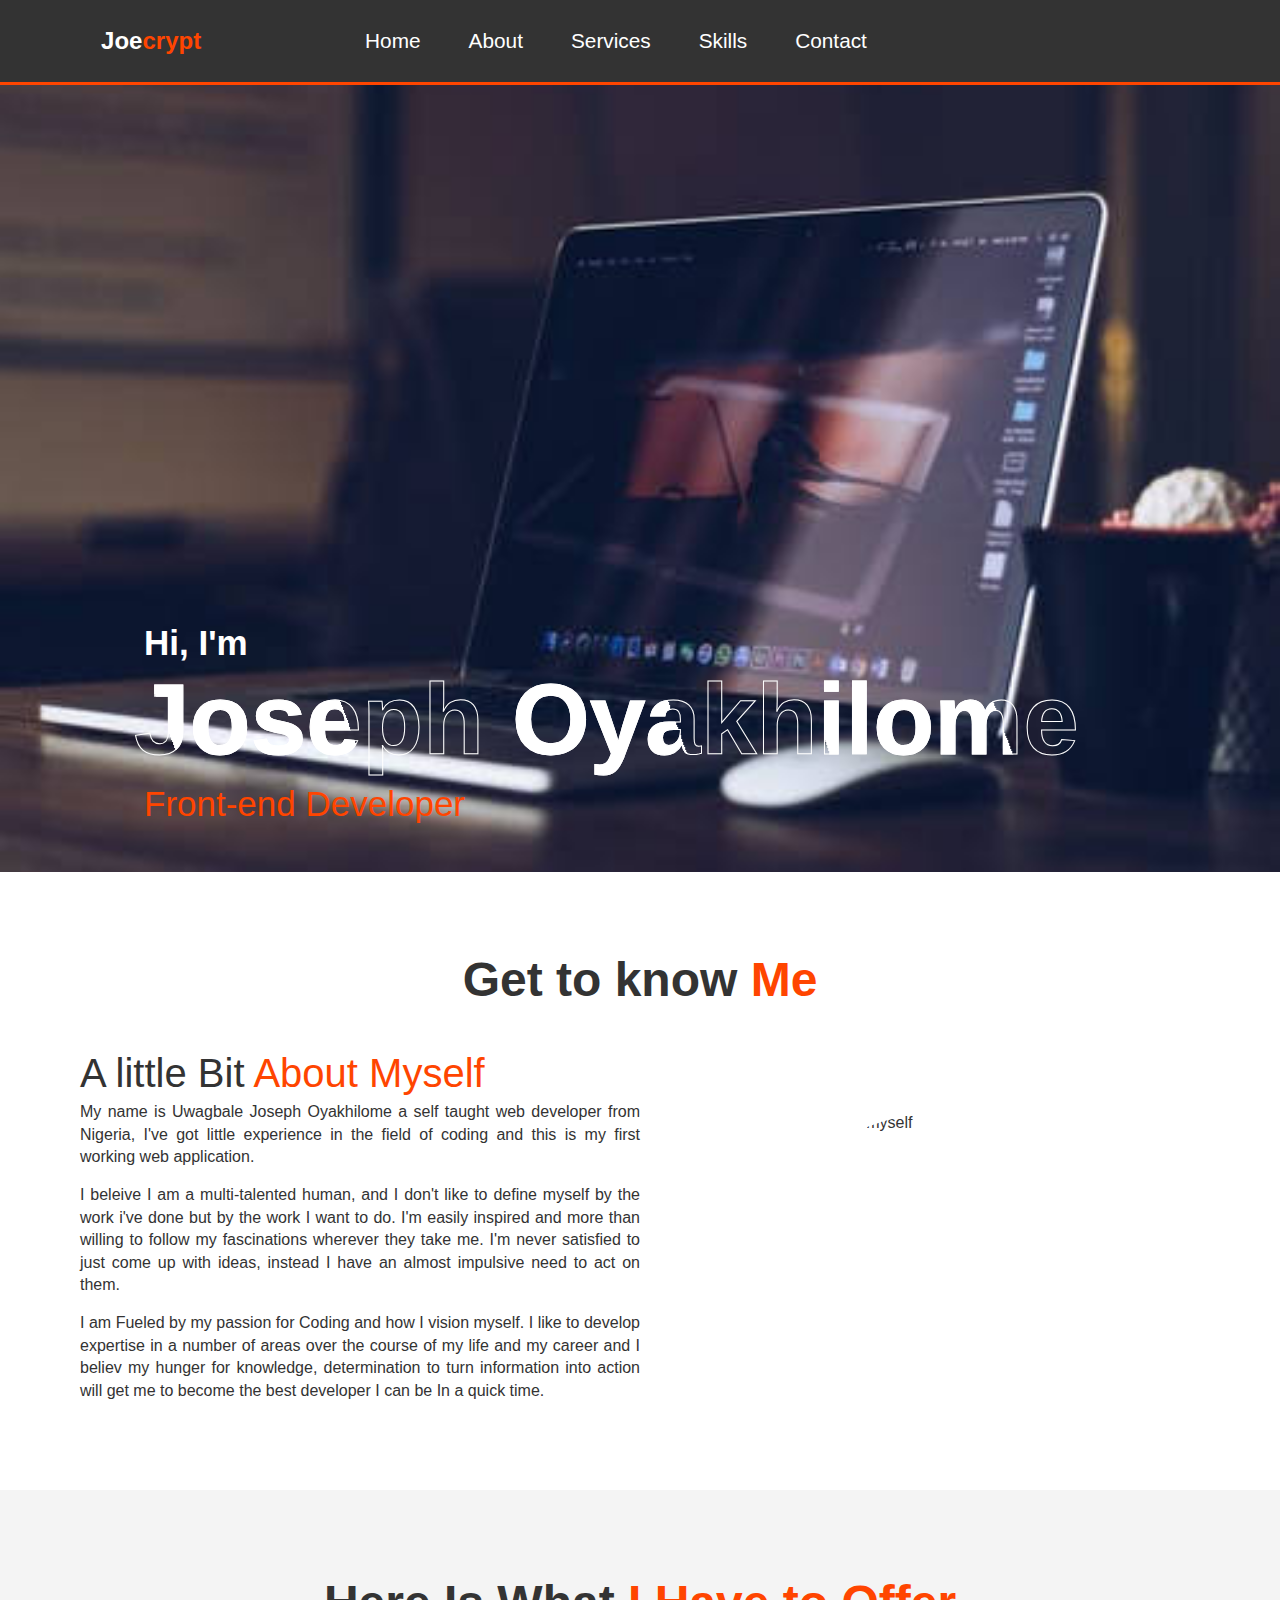
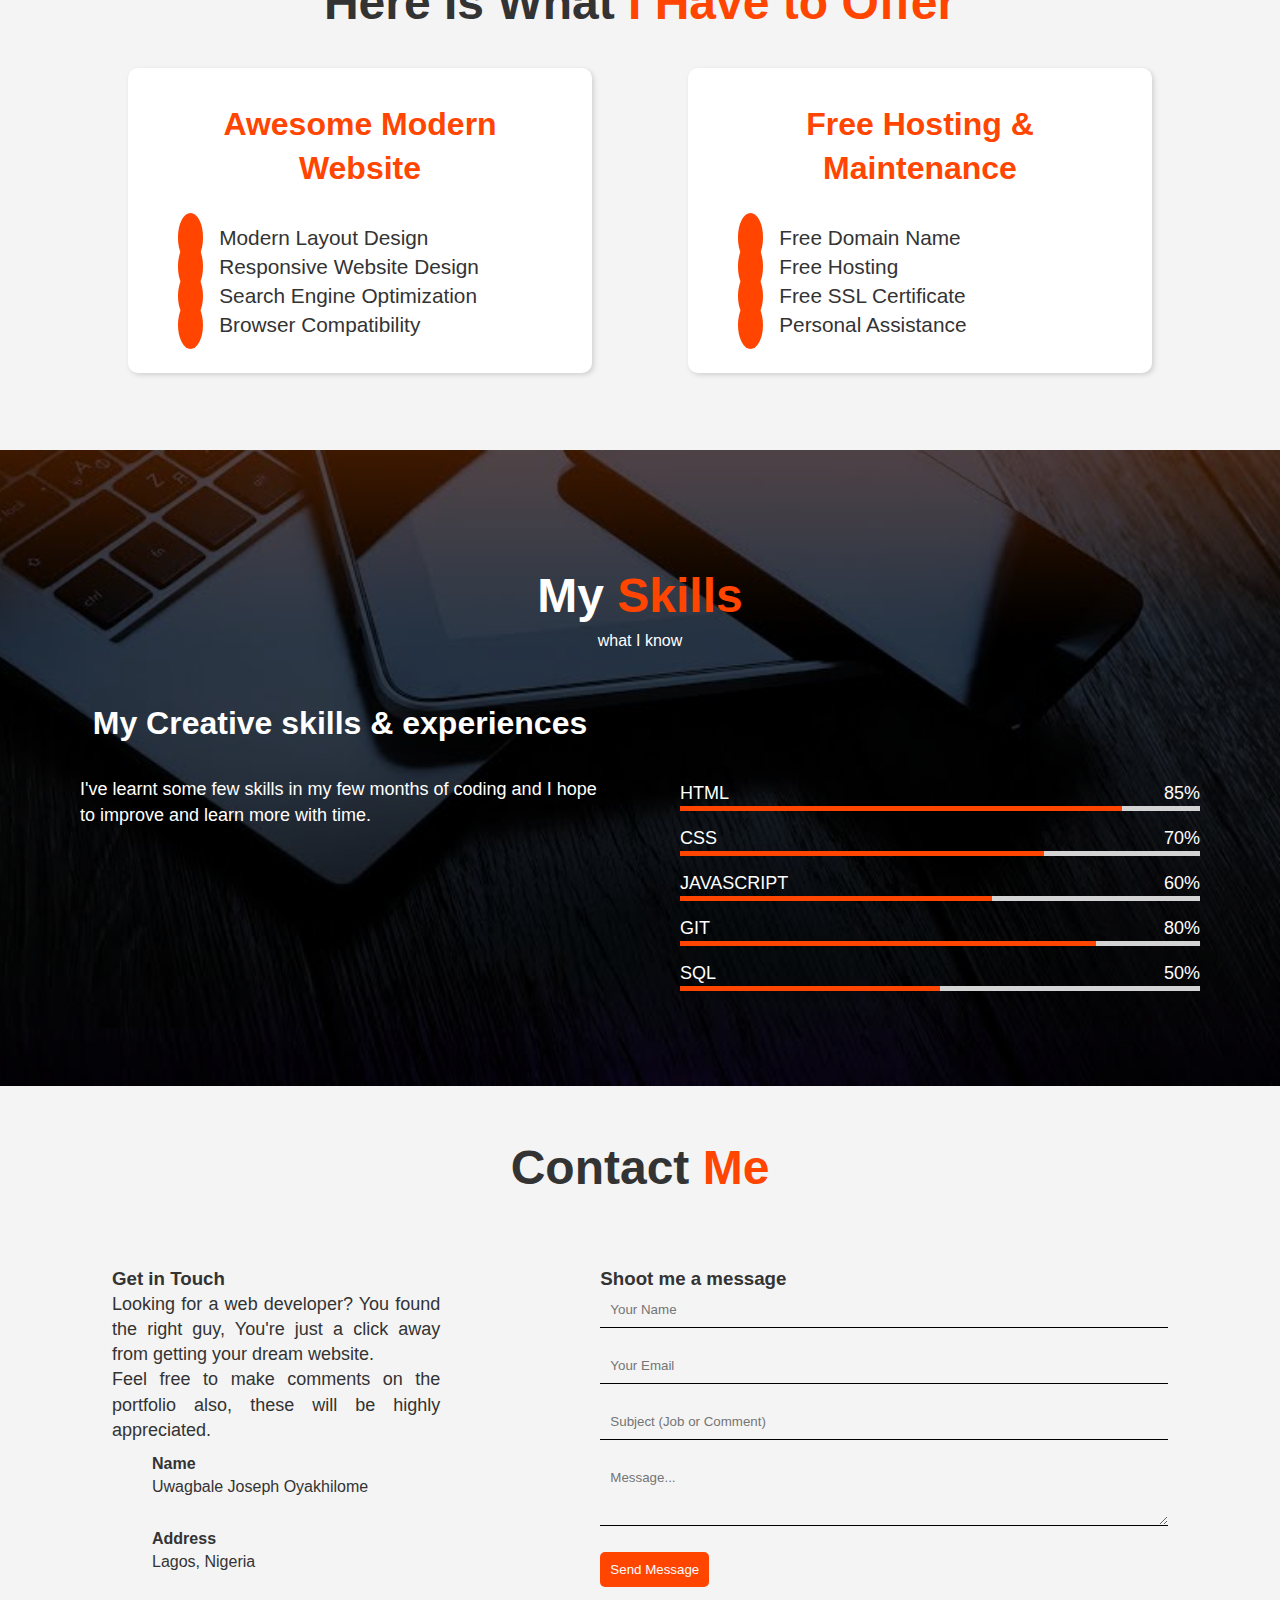
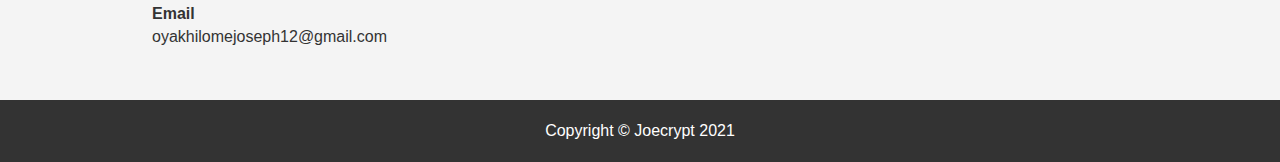
==== index.html @ ffc2abf0 "changed about and updated responsiveness" ====
<!DOCTYPE html>
<html>
<head>
	<meta charset="utf-8">
	<meta name="viewport" content="device-width, initial-scale=1.0">
	<title>Joecrypt</title>
	<link rel="stylesheet" type="text/css" href="style.css">
    <script src="https://kit.fontawesome.com/e55806560e.js" crossorigin="anonymous"></script>
</head>
<body id="home">

	<!-- Navbar -->

	<nav id="navbar" class="navbar">
        <div class="container">
    		<h2>
    			<a href="#home"> Joe<span class="text-primary">crypt</span></a>
    		</h2>
            <div class="menu">
        		<ul>
        			<li><a href="#home">Home</a></li>
        			<li><a href="#about">About</a></li>
        			<li><a href="#services">Services</a></li>
        			<li><a href="#skills">Skills</a></li>
        			<li><a href="#contact">Contact</a></li>
                    <li> <a href="https://www.linkedin.com/in/joecrypt"><i class="fab fa-linkedin"></i></a></li>
        		</ul>
            </div>
            <div class="bars-btn">
                <i class="fas fa-bars"></i>
            </div>
        </div>
	</nav>

	<!-- Showcase Area -->
	<header id="showcase">
		<div class="showcase-content">
			<div class="container">
				<p>Hi, I'm </p><br> <h1 class="joe">Joseph Oyakhilome</h1>
				<h3> Front-end Developer </h3>
			</div>
		</div>
	</header>
    
    <!-- Section: about -->
    
    <section id="about">
        <div class="container">
        	<h2 class="about-heading">Get to know <span class="text-primary">Me</span></h2>
        	<div class="about-content">
        		<div class="about-text all">
	        		<span class="text-head"> A little Bit <span class="text-primary">About Myself</span></spa>
	        		<p class="lead">
	        		My name is Uwagbale Joseph Oyakhilome a self taught web developer from Nigeria, I've got little experience in the field of coding and this is my first working web application.
	        		</p>
	        		<p class="lead"> I beleive I am a multi-talented human, and I don't like to define myself by the work i've done but by the work I want to do. I'm easily inspired and more than willing to follow my fascinations wherever they take me. I'm never satisfied to just come up with ideas, instead I have an almost impulsive need to act on them.
	        		</p>
	        		<p class="lead"> I am Fueled by my passion for Coding and how I vision myself. I like to develop expertise in a number of areas over the course of my life and my career and I believ my hunger for knowledge, determination to turn information into action will get me to become the best developer I can be In a quick time. 
	        		</p>
        		</div>
	        	<div class="about-image all">
	        		<img src="img/joe3.JPG" alt="picture of myself">
	        	</div>
        	</div>
        </div>
    </section>

    <!-- Section: Services -->

    <section id="services" class="bg-light">
    	<div class="container">
    		<h2>Here Is What <span class="text-primary">I Have to Offer</span></h2>
    		<div class="boxes">
    			<div class="box">
                    <h3><span class="text-primary">Awesome Modern Website</span></h3>
                    <div class="feature">
                        <i class="fas fa-check"></i>Modern Layout Design
                    </div>
                    <div class="feature">
                        <i class="fas fa-check"></i> Responsive Website Design
                    </div>
                    <div class="feature">
                        <i class="fas fa-check"></i> Search Engine Optimization
                    </div>
                    <div class="feature">
                        <i class="fas fa-check"></i> Browser Compatibility
                    </div>
                </div>
    			<div class="box">
    				<h3><span class="text-primary">Free Hosting &amp; Maintenance</span></h3>
    				<div class="feature">
    				    <i class="fas fa-check"></i>Free Domain Name
    				</div>
    				<div class="feature">
    					<i class="fas fa-check"></i> Free Hosting
    				</div>
    				<div class="feature">
    					<i class="fas fa-check"></i> Free SSL Certificate
    				</div>
    				<div class="feature">
    					<i class="fas fa-check"></i> Personal Assistance
    				</div>
    			</div>
    		</div>
    	</div>
    </section>

    <!-- Section: Skills -->

    <section id="skills">
    	<div class="skills-bg">
    		<div class="container">
                <div class="title">
    			     <h2>My <span class="text-primary">Skills</span></h2>
                    <p class="subheading">what I know</p>
                </div>
                <div class="content">
                    <div class="column-left all">
                        <h3>My Creative skills &amp; experiences</h3>
                        <p>I've learnt some few skills in my few months of coding and I hope to improve and learn more with time.
                        </p>
                    </div>
                    <div class="column-right all">
                        <div class="bars">
                            <div class="info">
                                <span>HTML</span>
                                <span>85%</span>
                            </div>
                            <div class="line html"></div>
                        </div>
                        <div class="bars">
                            <div class="info">
                                <span>CSS</span>
                                <span>70%</span>
                            </div>
                            <div class="line css"></div>
                        </div>
                        <div class="bars">
                            <div class="info">
                                <span>JAVASCRIPT</span>
                                <span>60%</span>
                            </div>
                            <div class="line java"></div>
                        </div>
                        <div class="bars">
                            <div class="info">
                                <span>GIT</span>
                                <span>80%</span>
                            </div>
                            <div class="line git"></div>
                        </div>
                        <div class="bars">
                            <div class="info">
                                <span>SQL</span>
                                <span>50%</span>
                            </div>
                            <div class="line sql"></div>
                        </div>
                    </div>
                </div>
    		</div>
    	</div>
    </section>

    <!-- Section: Contact -->
    <section id="contact" class="bg-light">
        <div class="contact-bg">
            <div class="container">
                <div class="title">
                    <h2>Contact <span class="text-primary">Me</span></h2>
                </div>
                <div class="content">
                    <div class="column-left all">
                        <h3>Get in Touch</h3>
                        <p>Looking for a web developer? You found the right guy, You're just a click away from getting your dream website.<br>
                        Feel free to make comments on the portfolio also, these will be highly appreciated. </p>
                        <div class="icons">
                            <div class="row">
                                <i class="fas fa-user"></i>
                                <div class="info">
                                    <div class="head">Name</div>
                                    <div class="sub-title">Uwagbale Joseph Oyakhilome</div>
                                </div>
                            </div>
                            <div class="row">
                                <i class="fas fa-map-marker-alt"></i>
                                <div class="info">
                                    <div class="head">Address</div>
                                    <div class="sub-title">Lagos, Nigeria</div>
                                </div>
                            </div>
                            <div class="row">
                                <i class="fas fa-envelope"></i>
                                <div class="info">
                                    <div class="head">Email</div>
                                    <div class="sub-title">oyakhilomejoseph12@gmail.com</div>
                                </div>
                            </div>
                        </div>
                    </div>
                    <div class="column-right all">
                        <h3>Shoot me a message</h3>
                        <div class="form-box">
                            <form action="oyakhilomejoseph12@gmail.com" method="post">
                                <input type="text" name="name" placeholder="Your Name" required="required">
                                <input type="email" name="email" placeholder="Your Email" required="required">
                                <input type="text" name="subject" placeholder="Subject (Job or Comment)">
                                <textarea placeholder="Message..." rows="3"></textarea>
                                <button>Send Message</button>
                            </form>
                        </div>
                    </div>
                </div>
            </div>
        </div>
    </section>

    <!-- Footer -->

    <footer class="bg-dark">
        <p>Copyright &copy; Joecrypt 2021</p>
    </footer>

    <!-- jQuery CDN -->

    <script src="https://code.jquery.com/jquery-3.6.0.min.js" integrity="sha256-/xUj+3OJU5yExlq6GSYGSHk7tPXikynS7ogEvDej/m4=" crossorigin="anonymous"></script>

	<script type="text/javascript" src="main.js"></script>

</body>
</html>
---- style.css ----
*{
	margin: 0;
	padding: 0;
	box-sizing: border-box;
}

body{
	font-family: Arial, sans-serif;
	line-height: 1.4;
	color: #333;
	overflow-x: hidden;
}

/* Utility Classes */

.container{
	max-width: 1300px;
	margin: auto;
    padding: 0 80px;
}

.text-primary{
	color: orangered;
}

.bg-light{
    background: #f4f4f4;
    color: #333;
}

.bg-dark{
    background: #333;
    color: #fff;
}

/* Navbar */

.navbar{
	display: flex;
	justify-content: space-between;
	background: #333;
	color: #fff;
	padding: 1.5rem 8rem;
	position: sticky;
	top: 0;
	z-index: 1;
	border-bottom: 3px solid orangered;
}

.navbar .container{
    padding: 0 80px;
    display: flex;
    align-items: center;
    justify-content: space-between;
}

.navbar .menu ul{
	display: flex;
	align-items: center;
	list-style: none;
}

.navbar h2 a{
    margin-left: -15rem;
	color: #fff;
	text-decoration: none;
}

.navbar .menu li a{
	text-decoration: none;
	color: #fff;
	padding: 1rem;
	font-size: 1.3rem;
	margin: 0 0.5rem;
	border-radius: 5px;
	transition: background-color 0.5s;
}

.navbar .menu li a:hover{
	background-color: orangered;

}

.navbar .bars-btn{
    font-size: 25px;
    float: right;
    line-height: 50px;
    cursor: pointer;
    display: none;
}

/* Showcase Area */

#showcase {
	background: url(img/back5.jpeg) no-repeat center center/cover;
    height: 87.5vh;
}

#showcase .container{
    position: absolute;
    bottom: 8%;
    margin-left: 4rem;
}

#showcase .container p{
    font-size: 35px;
    font-weight: 600;
    margin-bottom: -50px;
    color: white;
}

#showcase .container h1{
    font-size: 100px;
    line-height: 160px;
    margin-left: -10px;
    color: transparent;
    -webkit-text-stroke: 1px #fff;
    background: url(img/back.png);
    -webkit-background-clip: text;
    background-position: 0 0;
    animation: back 20s linear infinite;
}

@keyframes back{
    100%{
        background-position: 2000px 0;
    }
}

#showcase .container h3{
    font-size: 35px;
    font-weight: 500;
    color: orangered;
    margin-top: -20px;
}

.showcase-content{
    display: flex;
    flex-direction: column;
    align-content: center;
    justify-content: center;
    background: rgba(0,0,0,0.6);
    color: #fff;
    
}

/* Section: About */

#about{
    padding: 4.5rem 0;
}

#about h2, #services h2{
    text-align: center;
    font-size: 3rem;
    margin-top: 2px;
    margin-bottom: 2rem;
}

#about span.text-head{
    font-size: 40px;
    margin-bottom: 5px;
}

#about p.lead{
    margin-bottom: 1rem;
    font-size: 16px;
}

#about .about-content{
    display: flex;
    flex-wrap: wrap;
    justify-content: space-between;
    align-items: center;
}

#about .about-text,
#about .about-image{
    flex: 1;
}

#about .about-text{
    text-align: justify;
    width: 55%;
}

#about .about-image{
    width: 45%;
}

#about .about-image img{
    display: block;
    margin-left: auto;
    height: 300px;
    width: 75%;
    border-radius: 40%;
    margin-top: 60px;
}

/* Section: Services */

#services{
    padding: 4.8rem 0;
    height: ;
}

/* services h2 same as about h2 */
#services h3{
    text-align: center;
    margin-bottom: 2rem;
    font-size: 2rem;
}

#services .boxes{
    display: flex;
}

#services .box{
    background: #fff;
    flex: 1;
    padding: 2.1rem;
    margin: 0 3rem;
    border-radius: 10px;
    box-shadow: 2px 2px 5px #d1d1d1;
    font-size: 1.3rem;
    width: 50%;
}

#services .box i{
    padding: 0.8rem;
    margin: 0 1rem;
    color: white;
    background: orangered;
    border-radius: 50%;
    margin-bottom: 1rem;
}

/* Section: Skills */

#skills {
    background: url(img/images10.jpeg) no-repeat center center/cover;
    height: ;
}

.skills-bg{
	position: absolte;
	height: 100%;
    width: 100%;
    background: rgba(0,0,0,0.6);
    padding: 5rem 0;
}

#skills .title{
    padding: 2rem;
    margin-bottom: 1rem;
}

#skills h2{
    text-align: center;
    font-size: 3rem;
    margin-bottom: 1px;
    color: white;
}

#skills .subheading{
    color: white;
    text-align: center;
}

#skills .content{
    color: white;
    display: flex;
}

#skills .content .all{
    width: 50%;
}

#skills .content .column-left h3{
    font-size: 2rem;
    text-align: center;
    margin-bottom: 2rem;
}

#skills .content .column-left p{
    font-size: 18px;
}

#skills .content .column-left{
    widh: calc(50% - 30px);
    margin-right: 5rem;
}

#skills .content .column-right{
    margin-top: 5rem;
    wdth: 50%;
}

#skills .content .column-right .bars{
    margin-bottom: 15px;
}

#skills .content .column-right .info{
    display: flex;
    align-items: center;
    justify-content: space-between;
}

#skills .content .column-right span{
    font-weight: 500;
    font-size: 18px;
}

#skills .content .column-right .line{
    height: 5px;
    width: 100%;
    background: lightgrey;
    position: relative;
}

#skills .content .column-right .line::before{
    content: "";
    position: absolute;
    height: 100%;
    left: 0;
    top: 0;
    background: orangered;
}

#skills .content .column-right .html::before{
    width: 85%;
}

#skills .content .column-right .css::before{
    width: 70%;
}

#skills .content .column-right .java::before{
    width: 60%;
}

#skills .content .column-right .git::before{
    width: 80%;
}

#skills .content .column-right .sql::before{
    width: 50%;
}


/* Section: Contact */

#contact{
    height: ;
    padding: 2rem;
}

.contactbg{
    position: absolute;
    height: 100%;
    width: 100%;
    background: rgba(0,0,0,0.6);
    padding: 5rem 0;
}

#contact .title{
    margin-bottom: 4rem;
}

#contact h2 {
    text-align: center;
    font-size: 3rem;
    margin-bottom: 0;
    margin-top: 1rem;
}

#contact .coloumn-left h3{
    font-size: 2rem;
    text-align: center;
    margin-bottom: 3rem;
}

#contact .column-left p{
    font-size: 18px;
}

#contact .content{
    display: flex;
}

#contact .content .column-left{
    width: 50%;
    margin-right: 5rem;
    text-align: justify;
}

#contact .content .column-right{
    margin-bottom: 5rem;
    margin-left: 5rem;
}

#contact .content .row{
    margin-bottom: 10px;
    display: flex;
    align-items: center;
    height: 65px;
}

#contact .content .info{
    margin-left: 40px;
}

#contact .content .row i{
    font-size: 25px;
    color: orangered;
}

#contact .content .info .head{
    font-weight: 700;
}

#contact .content .formbox{
    
}

#contact .content .form-box input,
#contact .content .form-box textarea{
    width: 100%;
    border: none;
    border-bottom: 1px solid black;
    padding: 10px;
    margin-bottom: 20px;
    background: transparent;
    outline: none;
}

#contact .content .column-right textarea{
    font-family: arial, sans-serif;
}

#contact .content .column-right button{
    padding: 10px;
    background: orangered;
    color: white;
    border: none;
    cursor: pointer;
    transition: background 0.3s;
    border-radius: 5px;
}

#contact .content .column-right button:hover{
    background: orange;
}

/* footer */

footer{
    padding: 20px 23px;
    position: relative;
    bottom: 0;
}

footer p{
    text-align: center;
}



/* Media query */


@media (max-width: 1104px) {
    #about .about-content .about-image img{
        height: 350px;
        width: 350px;
    }
}

@media (max-width: 991px) {
    .container{
        padding: 0 50px;
    }
}

@media (max-width: 947px) {
    .navbar .bars-btn{
        display: block;
        z-index: 999; 
    } 
    .navbar .bars-btn i.active:before{
        content: "\f00d";
    }
    .navbar .menu{
        position: fixed;
        height: 100vh;
        width: 100%;
        left: -150%;
        top: 0;
        background: #111;
        text-align: center;
        padding-top: 80px;
        transition: all 0.3s ease;
    }
    .navbar .menu.active{
        left: 0;
    }
    .navbar .menu ul{
        display: block;
    }
    .navbar .menu li{
        display: block;
    }
    .navbar .menu li a{
        display: inline-block;
        margin: 20px 0;
        font-size: 25px;
    }
     #showcase .showcase-content{
        margin-left: -45px;
    } 

    #showcase .showcase-content .joe{
        font-size: 70px;
        line-height: 100px;
        margin-top: 1rem;
        margin-bottom: 1rem;
    }

    .container{
        max-width: 930px;
    }

    #about .about-content .all{
        width: 100%;
    }
    #about .about-content .about-text{
        display: flex;
        justify-content: center;
        margin: 0 auto 60px;
    }
    #about .about-content .about-image{
        flex: 100%;
    }
}

@media (max-width: 690px) {
    .container{
        padding: 0 23px;
    }
    #showcase .showcase-content .joe{
        font-size: 60px;
    }
    #services .boxes .box{
        width: 100%;
        margin-left: 5px;
    }
}

@media (max-width: 500px) {
    #navbar h2{
      margin-left: 4rem;
      margin-right: 3rem;
    }

    #showcase .showcase-content .joe{
        font-size: 60px;
        line-height: 80px;
    }

    #services .boxes{
        flex-direction: column;
    }

    #services .boxes .box{
        margin-bottom: 20px;
    }

    #services .boxes .box .feature{
        font-size: 20px;
    }

    #skills .content{
        flex-direction: column;
        width: 100%;
    }

    #skills .content .all{
        width: 100%;
    }

    #contact .content{
        flex-direction: column;
    }

    #contact .content .all{
        width: 100%;
        margin-bottom: 20px;
    }
    #contact .content .column-left .icons{
        margin-left: -2rem;
    }
    #contact .content .column-right{
        margin-left: 0;
    }
    .scroll-up-btn{
        right: 15px;
        bottom: 15px;
        height: 38px;
        width: 35px;
        font-size: 23px;
        line-height: 38px;
    }
}
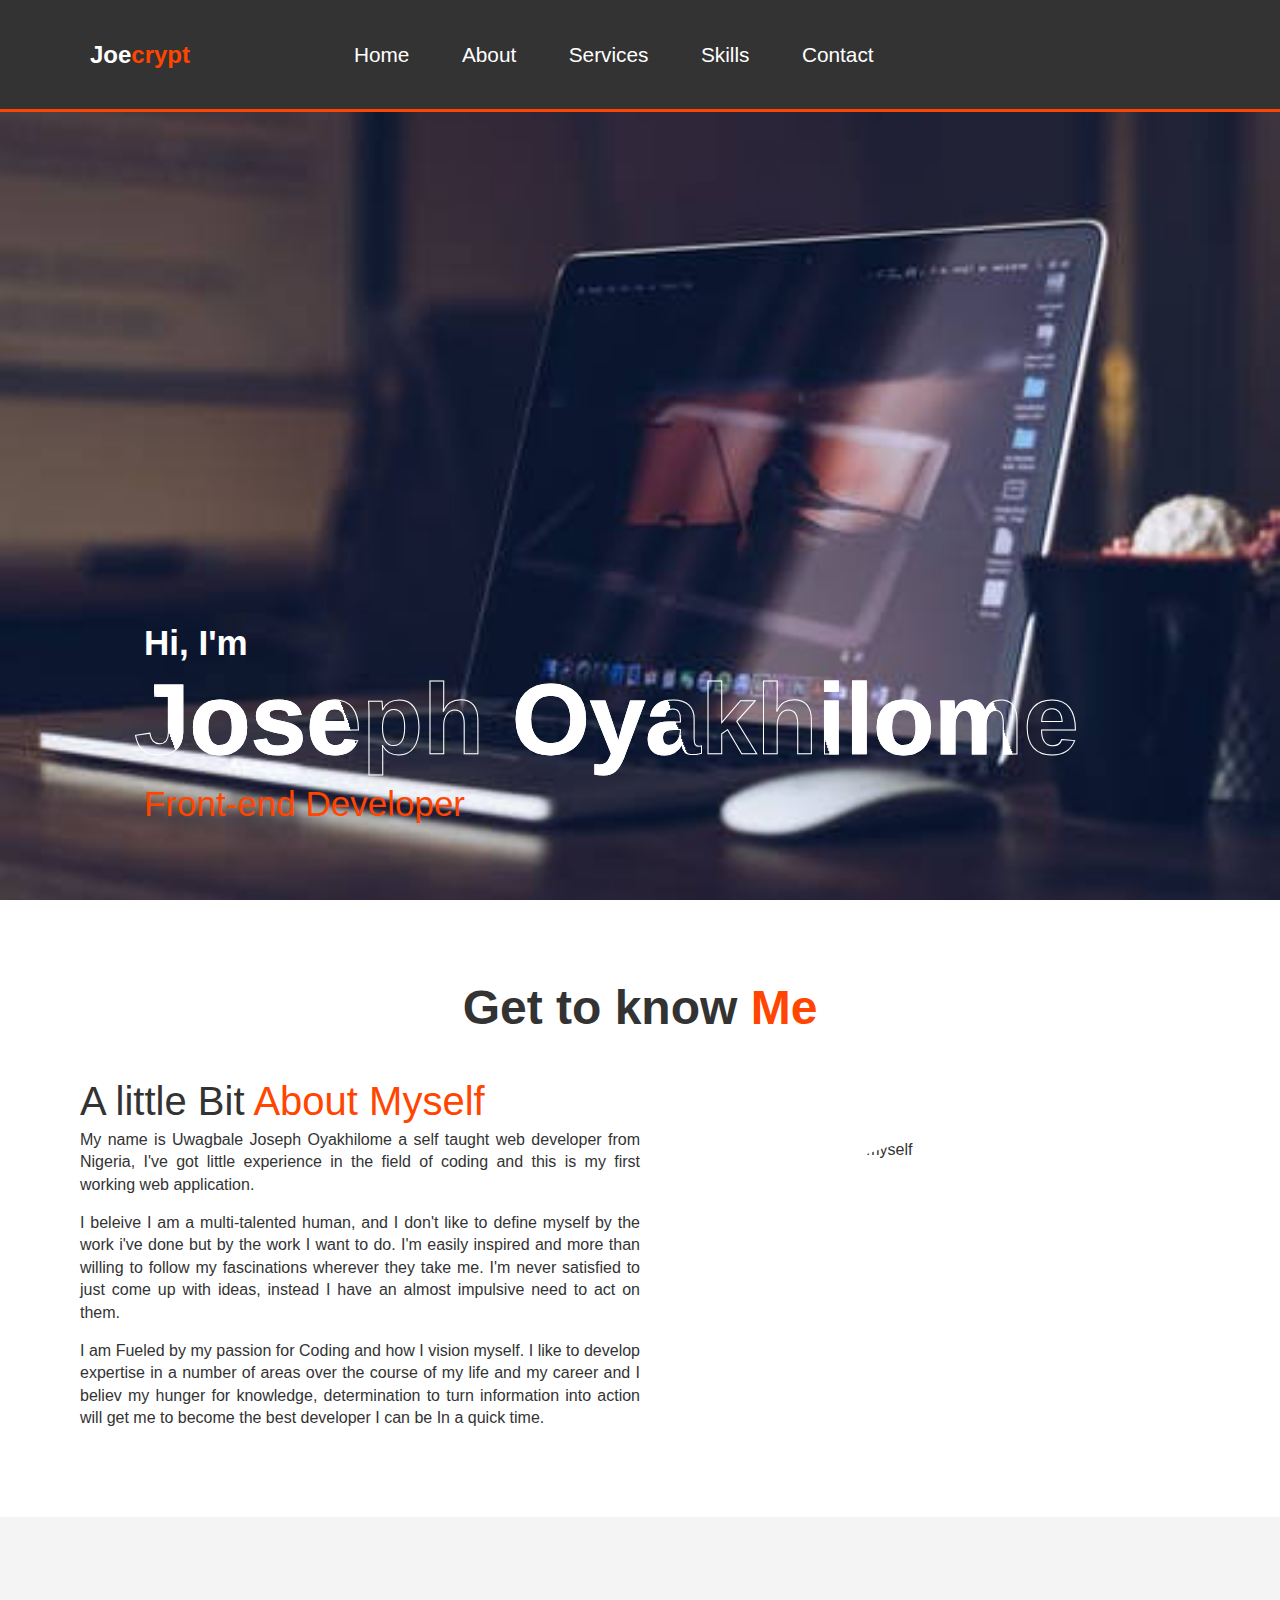
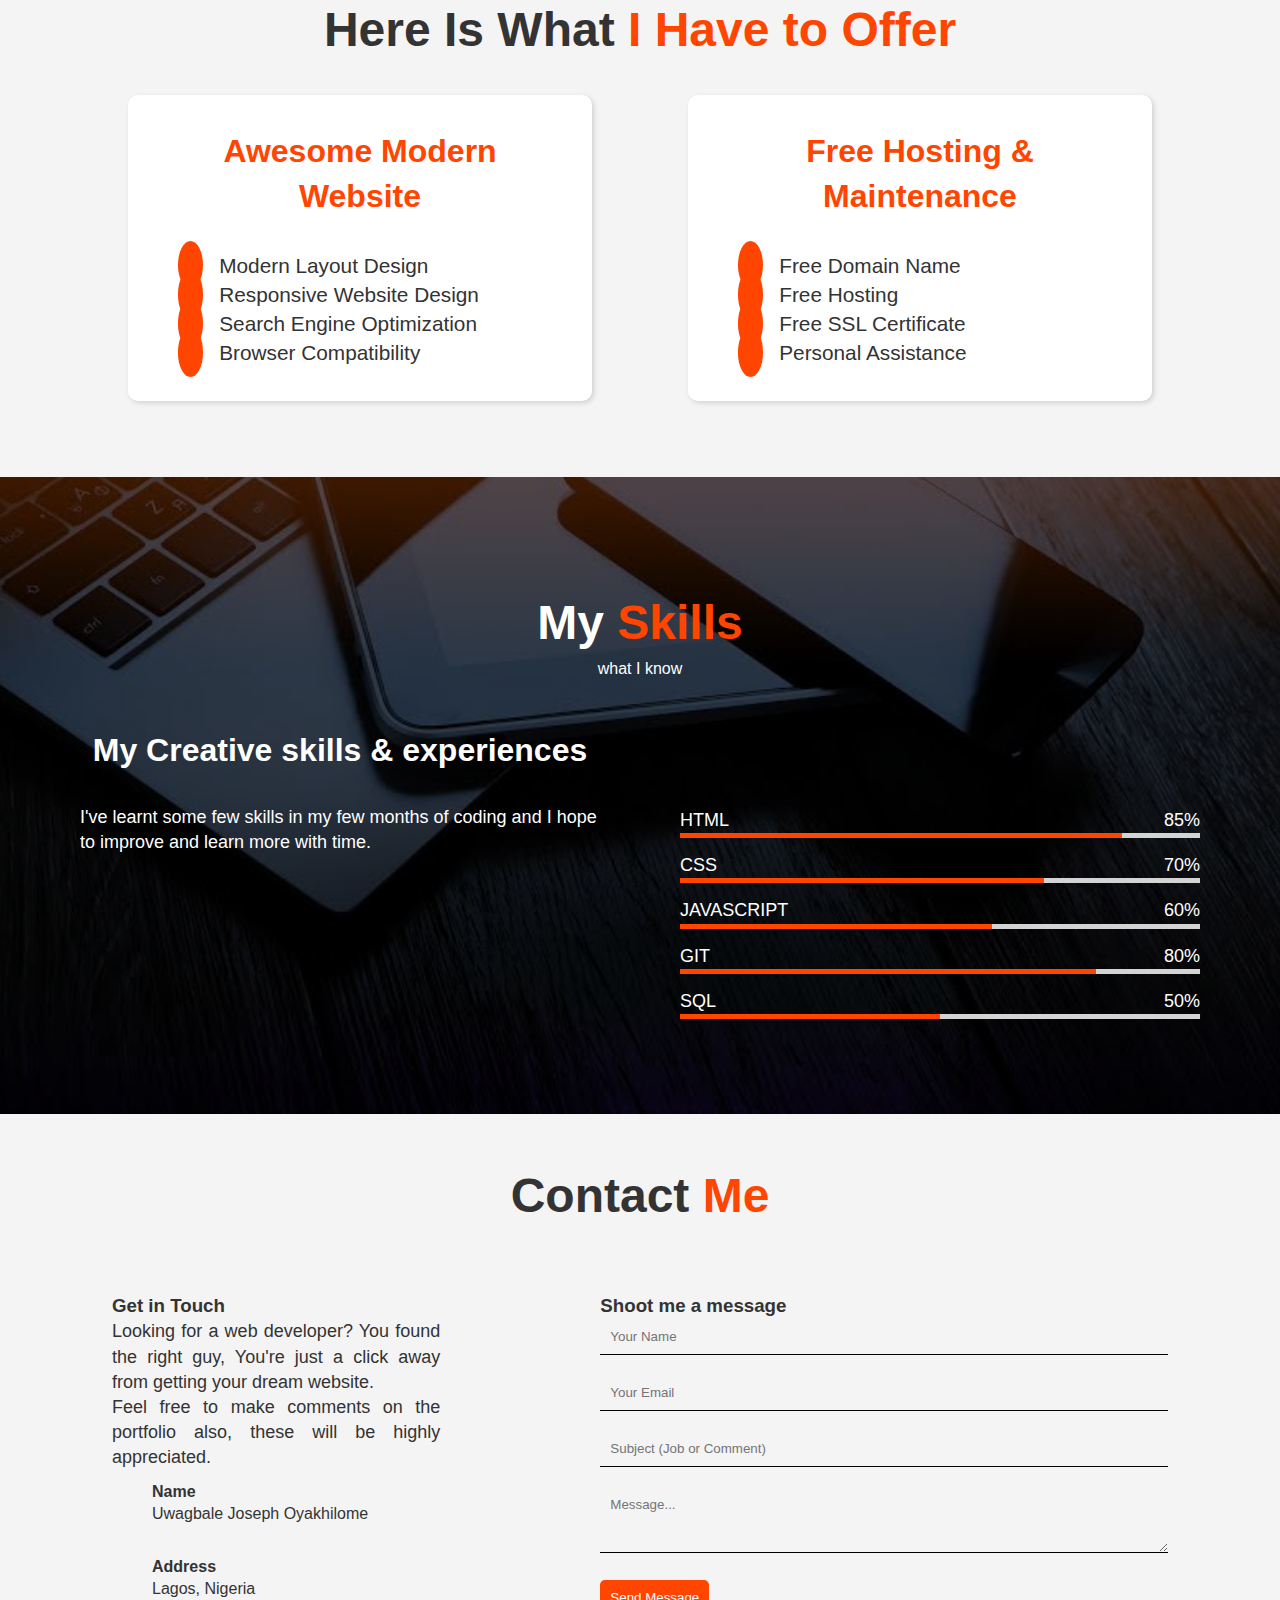
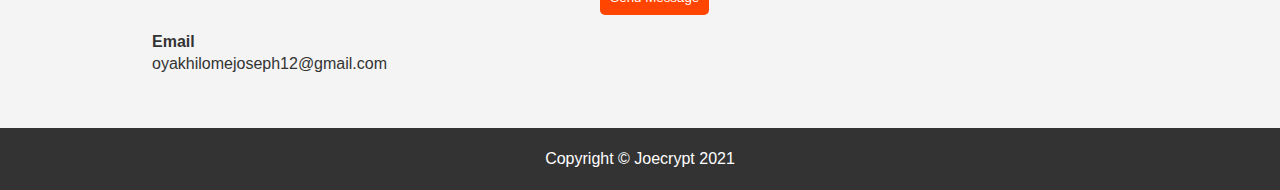
==== commit 8f26a096: "updated responsiveness for mobile view" ====
--- a/index.html
+++ b/index.html
@@ -16,16 +16,14 @@
     		<h2>
     			<a href="#home"> Joe<span class="text-primary">crypt</span></a>
     		</h2>
-            <div class="menu">
-        		<ul>
-        			<li><a href="#home">Home</a></li>
-        			<li><a href="#about">About</a></li>
-        			<li><a href="#services">Services</a></li>
-        			<li><a href="#skills">Skills</a></li>
-        			<li><a href="#contact">Contact</a></li>
-                    <li> <a href="https://www.linkedin.com/in/joecrypt"><i class="fab fa-linkedin"></i></a></li>
+        		<ul class="menu">
+        			<li><a href="#home" class="bars-btn">Home</a></li>
+        			<li><a href="#about" class="bars-btn">About</a></li>
+        			<li><a href="#services" class="bars-btn">Services</a></li>
+        			<li><a href="#skills" class="bars-btn">Skills</a></li>
+        			<li><a href="#contact" class="bars-btn">Contact</a></li>
+                    <li> <a href="https://www.linkedin.com/in/joecrypt" class="bars-btn"><i class="fab fa-linkedin"></i></a></li>
         		</ul>
-            </div>
             <div class="bars-btn">
                 <i class="fas fa-bars"></i>
             </div>
--- a/style.css
+++ b/style.css
@@ -40,7 +40,7 @@
 	justify-content: space-between;
 	background: #333;
 	color: #fff;
-	padding: 1.5rem 8rem;
+	padding: 1.5rem 0;
 	position: sticky;
 	top: 0;
 	z-index: 1;
@@ -48,14 +48,13 @@
 }
 
 .navbar .container{
-    padding: 0 80px;
     display: flex;
     align-items: center;
     justify-content: space-between;
 }
 
-.navbar .menu ul{
-	display: flex;
+.navbar .menu li{
+	display: inline-block;
 	align-items: center;
 	list-style: none;
 }
@@ -67,6 +66,7 @@
 }
 
 .navbar .menu li a{
+    display: block;
 	text-decoration: none;
 	color: #fff;
 	padding: 1rem;
@@ -83,8 +83,6 @@
 
 .navbar .bars-btn{
     font-size: 25px;
-    float: right;
-    line-height: 50px;
     cursor: pointer;
     display: none;
 }
@@ -558,7 +556,7 @@
 
 @media (max-width: 500px) {
     #navbar h2{
-      margin-left: 4rem;
+      margin-left: 14rem;
       margin-right: 3rem;
     }
 
@@ -576,7 +574,7 @@
     }
 
     #services .boxes .box .feature{
-        font-size: 20px;
+        font-size: 15px;
     }
 
     #skills .content{
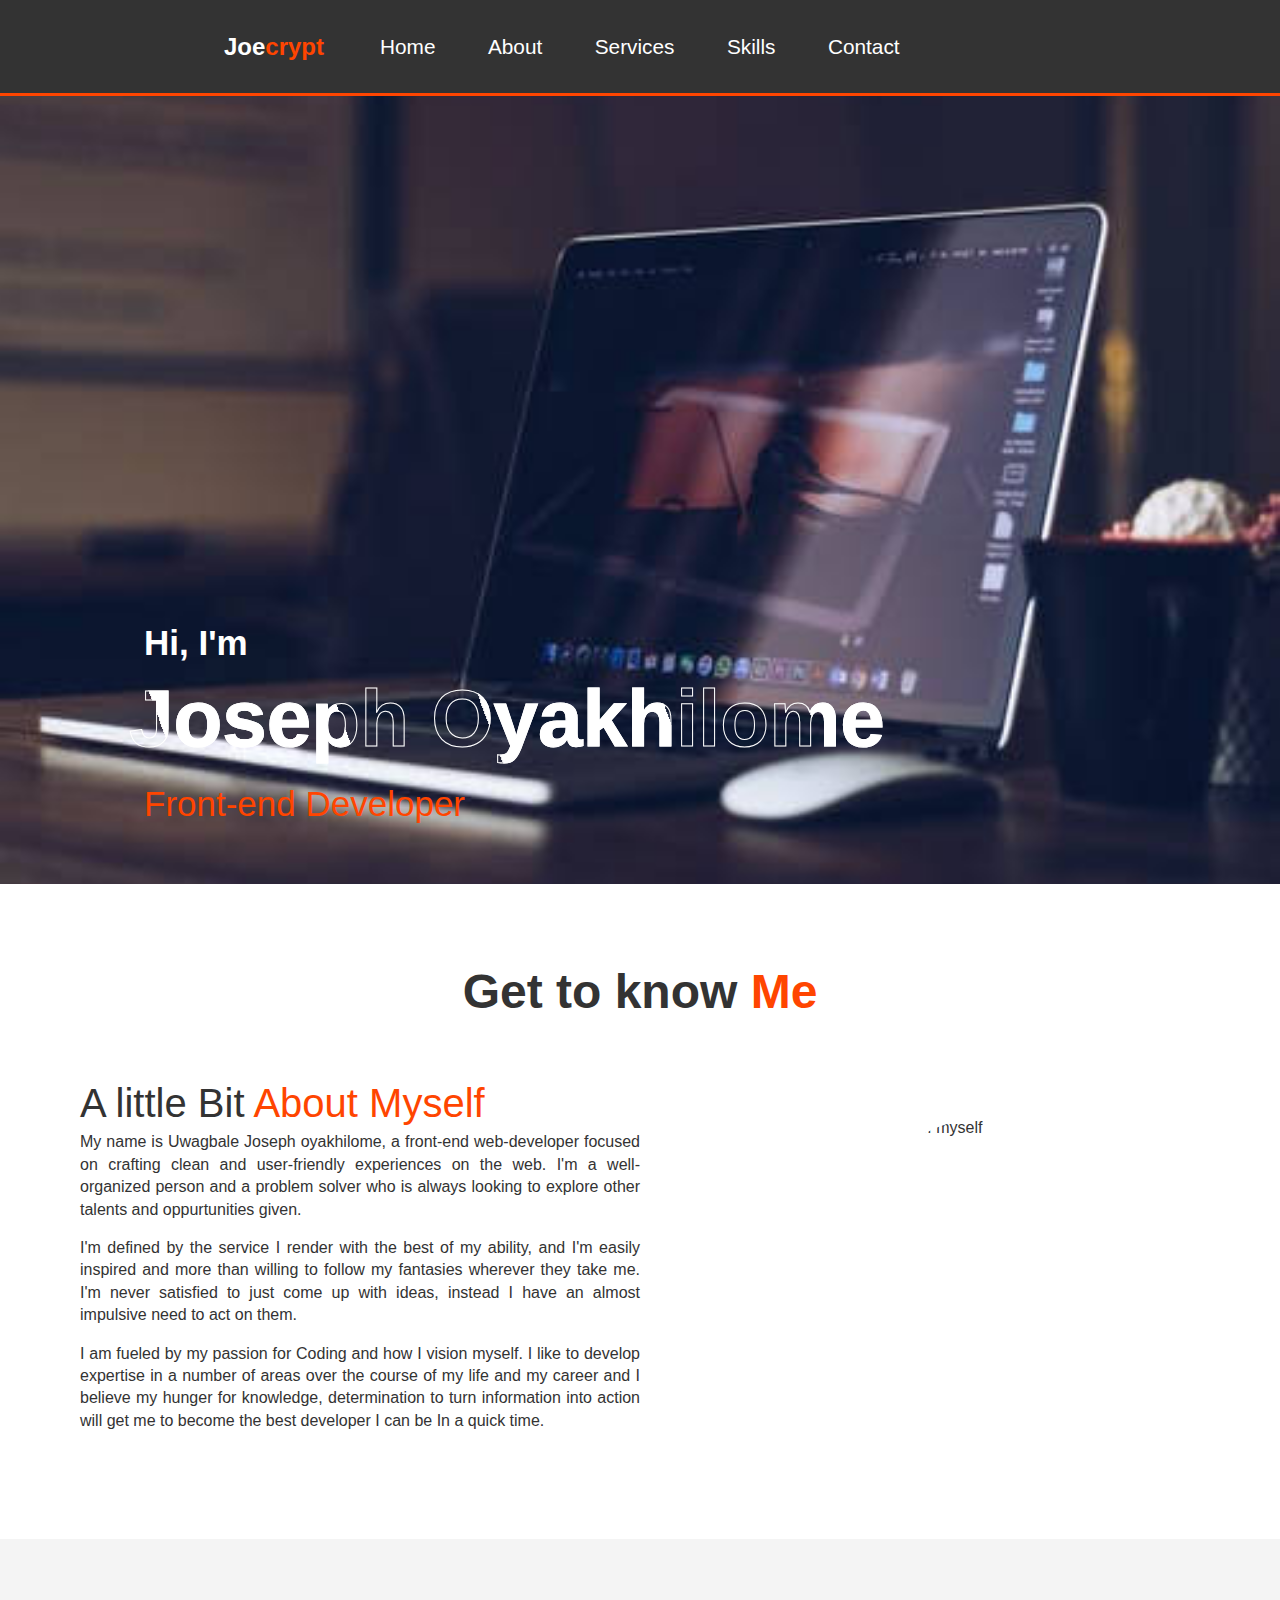
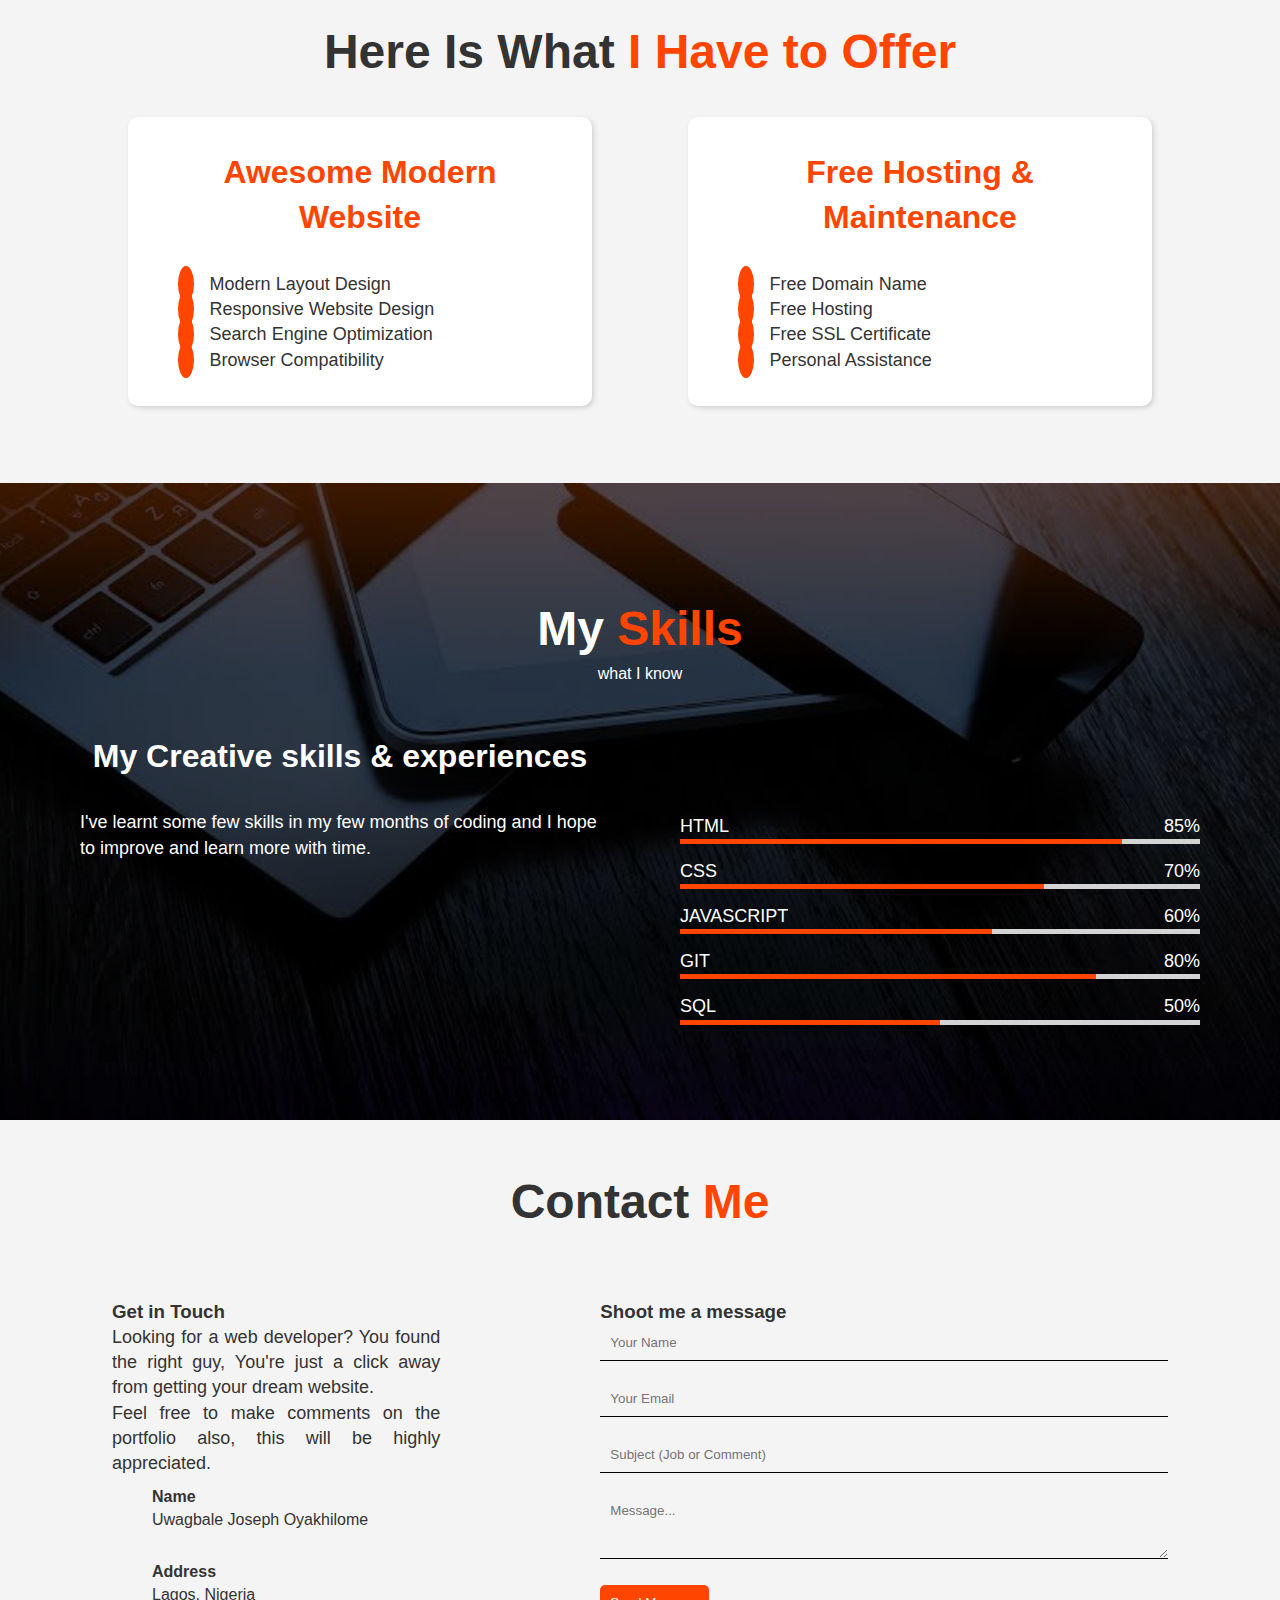
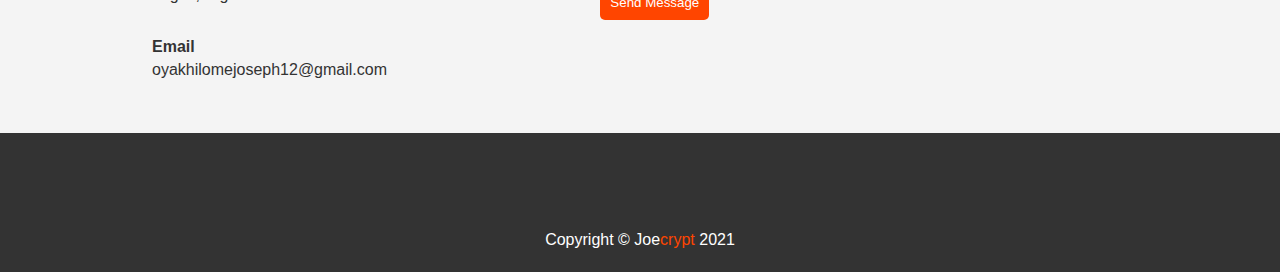
==== commit 6dc67372: "completely responsive, working on footer links" ====
--- a/index.html
+++ b/index.html
@@ -17,7 +17,7 @@
     			<a href="#home"> Joe<span class="text-primary">crypt</span></a>
     		</h2>
         		<ul class="menu">
-        			<li><a href="#home" class="bars-btn">Home</a></li>
+        			<li><a href="#home" class="bars-btn home">Home</a></li>
         			<li><a href="#about" class="bars-btn">About</a></li>
         			<li><a href="#services" class="bars-btn">Services</a></li>
         			<li><a href="#skills" class="bars-btn">Skills</a></li>
@@ -49,11 +49,11 @@
         		<div class="about-text all">
 	        		<span class="text-head"> A little Bit <span class="text-primary">About Myself</span></spa>
 	        		<p class="lead">
-	        		My name is Uwagbale Joseph Oyakhilome a self taught web developer from Nigeria, I've got little experience in the field of coding and this is my first working web application.
+	        		My name is Uwagbale Joseph oyakhilome, a front-end web-developer focused on crafting clean and user-friendly experiences on the web. I'm a well-organized person and a problem solver who is always looking to explore other talents and oppurtunities given.
 	        		</p>
-	        		<p class="lead"> I beleive I am a multi-talented human, and I don't like to define myself by the work i've done but by the work I want to do. I'm easily inspired and more than willing to follow my fascinations wherever they take me. I'm never satisfied to just come up with ideas, instead I have an almost impulsive need to act on them.
+	        		<p class="lead"> I'm defined by the service I render with the best of my ability, and I'm easily inspired and more than willing to follow my fantasies wherever they take me. I'm never satisfied to just come up with ideas, instead I have an almost impulsive need to act on them.
 	        		</p>
-	        		<p class="lead"> I am Fueled by my passion for Coding and how I vision myself. I like to develop expertise in a number of areas over the course of my life and my career and I believ my hunger for knowledge, determination to turn information into action will get me to become the best developer I can be In a quick time. 
+	        		<p class="lead"> I am fueled by my passion for Coding and how I vision myself. I like to develop expertise in a number of areas over the course of my life and my career and I believe my hunger for knowledge, determination to turn information into action will get me to become the best developer I can be In a quick time. 
 	        		</p>
         		</div>
 	        	<div class="about-image all">
@@ -171,7 +171,7 @@
                     <div class="column-left all">
                         <h3>Get in Touch</h3>
                         <p>Looking for a web developer? You found the right guy, You're just a click away from getting your dream website.<br>
-                        Feel free to make comments on the portfolio also, these will be highly appreciated. </p>
+                        Feel free to make comments on the portfolio also, this will be highly appreciated. </p>
                         <div class="icons">
                             <div class="row">
                                 <i class="fas fa-user"></i>
@@ -216,7 +216,15 @@
     <!-- Footer -->
 
     <footer class="bg-dark">
-        <p>Copyright &copy; Joecrypt 2021</p>
+        <ul>
+            <li> <a href="#"> <i class="fab fa-linkedin-in"></i> </a> </li>
+            <li> <a href="#"> <i class="fab fa-github"></i> </a> </li>
+            <li> <a href="#"> <i class="fab fa-twitter"></i> </a> </li>
+            <li> <a href="#"> <i class="fab fa-facebook-f"></i> </a> </li>
+            <li> <a href="#"> <i class="fab fa-instagram"></i> </a> </li>
+            <li> <a href="#"> <i class="fas fa-envelope"></i> </a> </li>
+        </ul>
+        <p>Copyright &copy; Joe<span class="text-primary">crypt</span> 2021</p>
     </footer>
 
     <!-- jQuery CDN -->
--- a/style.css
+++ b/style.css
@@ -40,7 +40,7 @@
 	justify-content: space-between;
 	background: #333;
 	color: #fff;
-	padding: 1.5rem 0;
+	padding: 1rem 0;
 	position: sticky;
 	top: 0;
 	z-index: 1;
@@ -53,16 +53,21 @@
     justify-content: space-between;
 }
 
+.navbar h2{
+    margin-left: -5rem;
+    margin-right: 10rem;
+}
+
+.navbar h2 a{
+    marginleft: -15rem;
+    color: #fff;
+    text-decoration: none;
+}
+
 .navbar .menu li{
 	display: inline-block;
 	align-items: center;
 	list-style: none;
-}
-
-.navbar h2 a{
-    margin-left: -15rem;
-	color: #fff;
-	text-decoration: none;
 }
 
 .navbar .menu li a{
@@ -458,6 +463,31 @@
     bottom: 0;
 }
 
+footer ul{
+    list-style: none;
+    align-items: center;
+    text-align: center;
+}
+
+footer ul li{
+    display: inline-block;
+    text-align: center;
+    margin-right: 2rem;
+    margin-bottom: 1rem;
+}
+
+footer ul li a{
+    text-decoration: none;
+    color: #666;
+    font-size: 30px;
+    height: 60px;
+    width: 60px;
+    background: #171515;
+    line-height: 60px;
+    border-radius: 50%;
+    margin: 0 15px;
+}
+
 footer p{
     text-align: center;
 }
@@ -467,18 +497,52 @@
 /* Media query */
 
 
-@media (max-width: 1104px) {
+@media (max-width: 1304px) {
     #about .about-content .about-image img{
         height: 350px;
         width: 350px;
     }
+
+    .navbar h2{
+        margin-left: -5rem;
+        margin-right: 2rem;
+    }
+
+    #showcase .container h1{
+    font-size: 80px;
+    line-height: 160px;
+    margin-left: -15px;
+    }
+
+    #services .boxes .box{
+        font-size: 18px;
+    }
+
+    #services .boxes .box i{
+        padding: 0.5rem;
+    }
+}
+
+@media (max-width: 1100px) {
+    #services .boxes .box{
+        font-size: 16px;
+    }
+
+    #services .boxes .box i{
+        margin-left: -10px;
+        padding: 0.5rem;
+    }
 }
 
 @media (max-width: 991px) {
     .container{
         padding: 0 50px;
     }
-}
+
+
+    #services .boxes .box{
+        font-size: 15px;
+    }
 
 @media (max-width: 947px) {
     .navbar .bars-btn{
@@ -513,6 +577,16 @@
         margin: 20px 0;
         font-size: 25px;
     }
+
+    #navbar h2{
+        margin-left: -5rem;
+        margin-right: 20rem;
+    }
+
+    #navbar .bars-btn i{
+        margin-left: 10rem;
+    }
+
      #showcase .showcase-content{
         margin-left: -45px;
     } 
@@ -539,12 +613,61 @@
     #about .about-content .about-image{
         flex: 100%;
     }
+
+    #about .about-content .about-image img{
+        margin-left: 10rem;
+    }
+
+    #skills .content, #contact .content, #services .boxes{
+        flex-direction: column;
+    }
+
+    #skills .content .all,
+    #contact .content .all{
+        width: 100%;
+        margin-bottom: 35px;
+    }
+
+     #services .boxes .box{
+        margin-bottom: 2rem;
+        width: 80%;
+        font-size: 20px;
+    }
+
+    #services .boxes .box i{
+        margin-left: 3rem;
+    }
+
+    #contact .content .column-right{
+        margin-left: 0;
+    }
+}
+
+@media (max-width: 790px) {
+     #navbar h2{
+        margin-left: -5rem;
+        margin-right: 15rem;
+    }
+
+    #navbar .bars-btn i{
+        margin-left: 10rem;
+    }
 }
 
 @media (max-width: 690px) {
     .container{
         padding: 0 23px;
     }
+
+ #navbar h2{
+        margin-left: 0rem;
+        margin-right: 14rem;
+    }
+
+    #navbar .bars-btn i{
+        margin-left: 10rem;
+    }
+
     #showcase .showcase-content .joe{
         font-size: 60px;
     }
@@ -556,7 +679,7 @@
 
 @media (max-width: 500px) {
     #navbar h2{
-      margin-left: 14rem;
+      margin-left: 0;
       margin-right: 3rem;
     }
 
@@ -565,12 +688,20 @@
         line-height: 80px;
     }
 
+    #about .about-content .about-image img{
+        margin-left: -10px;
+    }
+
     #services .boxes{
         flex-direction: column;
     }
 
     #services .boxes .box{
         margin-bottom: 20px;
+    }
+
+    #services .boxes .box i{
+        margin-left: 0;
     }
 
     #services .boxes .box .feature{
@@ -600,12 +731,4 @@
     #contact .content .column-right{
         margin-left: 0;
     }
-    .scroll-up-btn{
-        right: 15px;
-        bottom: 15px;
-        height: 38px;
-        width: 35px;
-        font-size: 23px;
-        line-height: 38px;
-    }
-}
+}
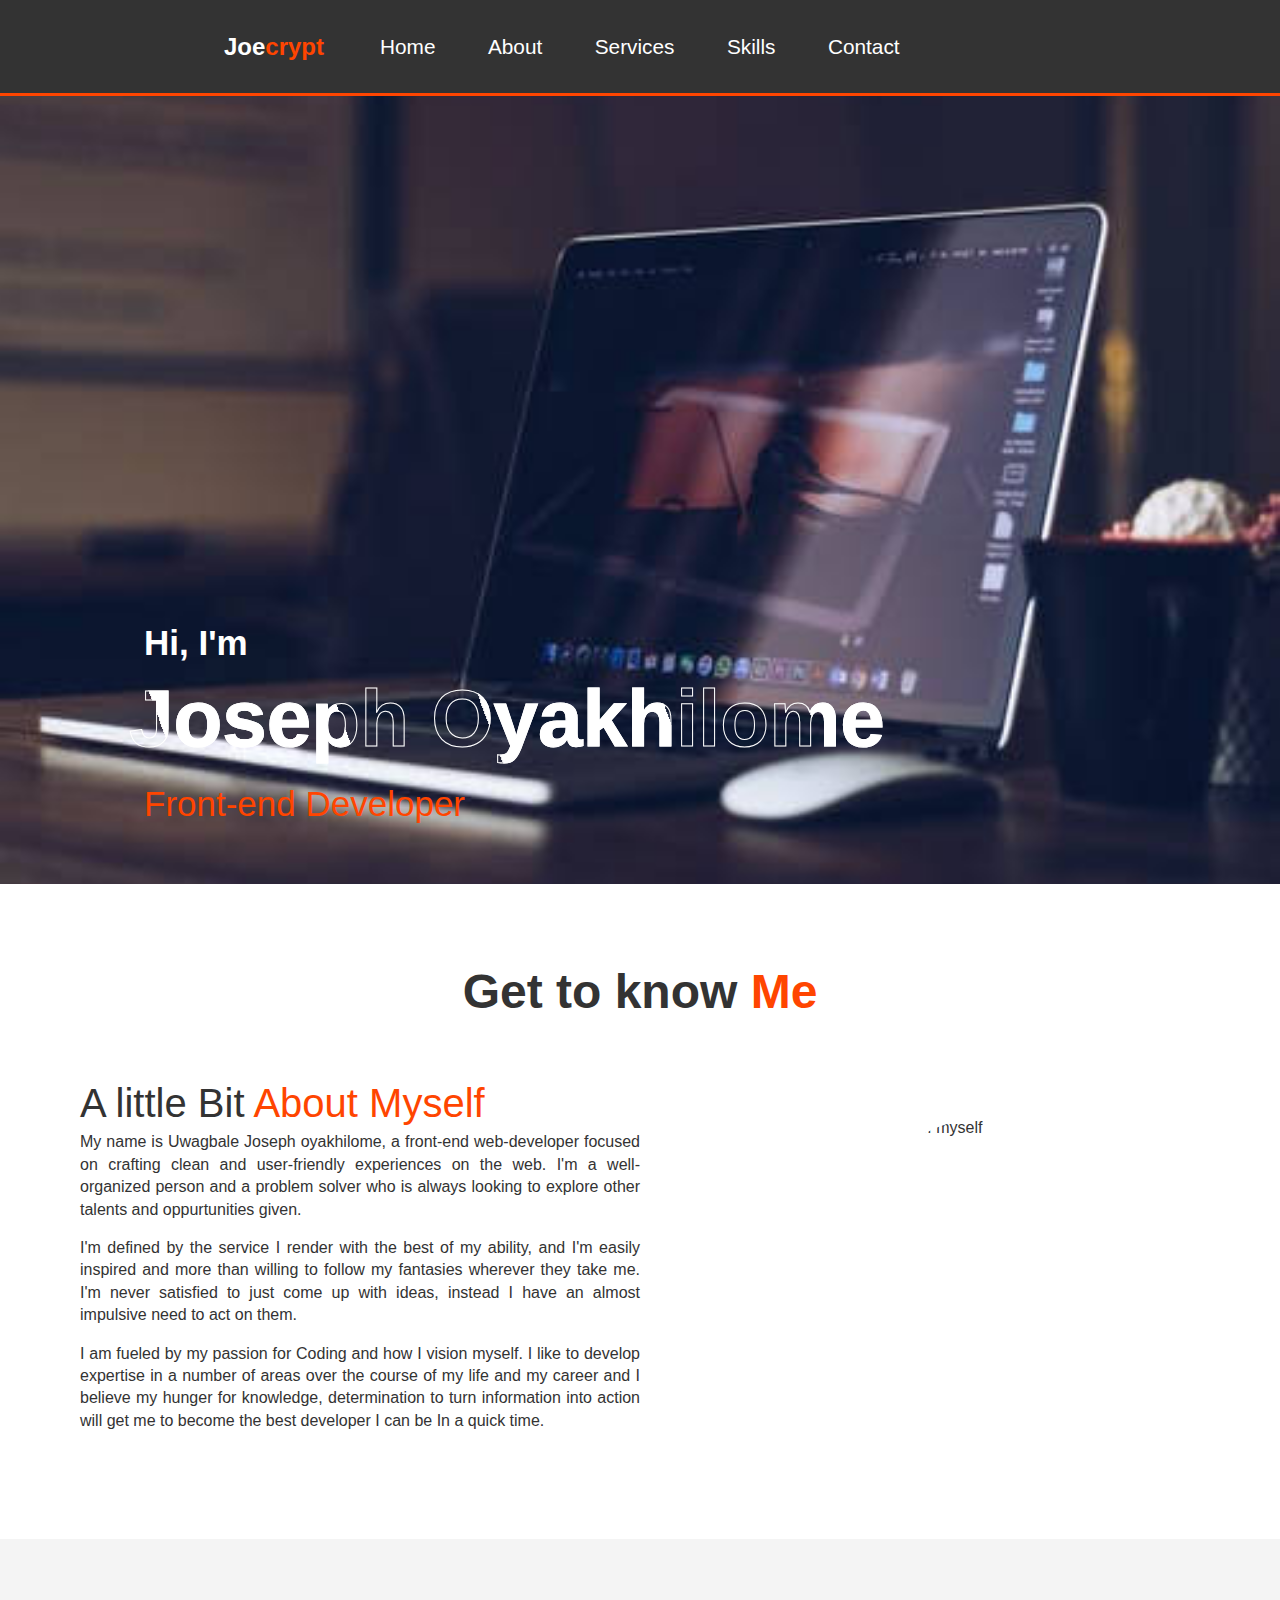
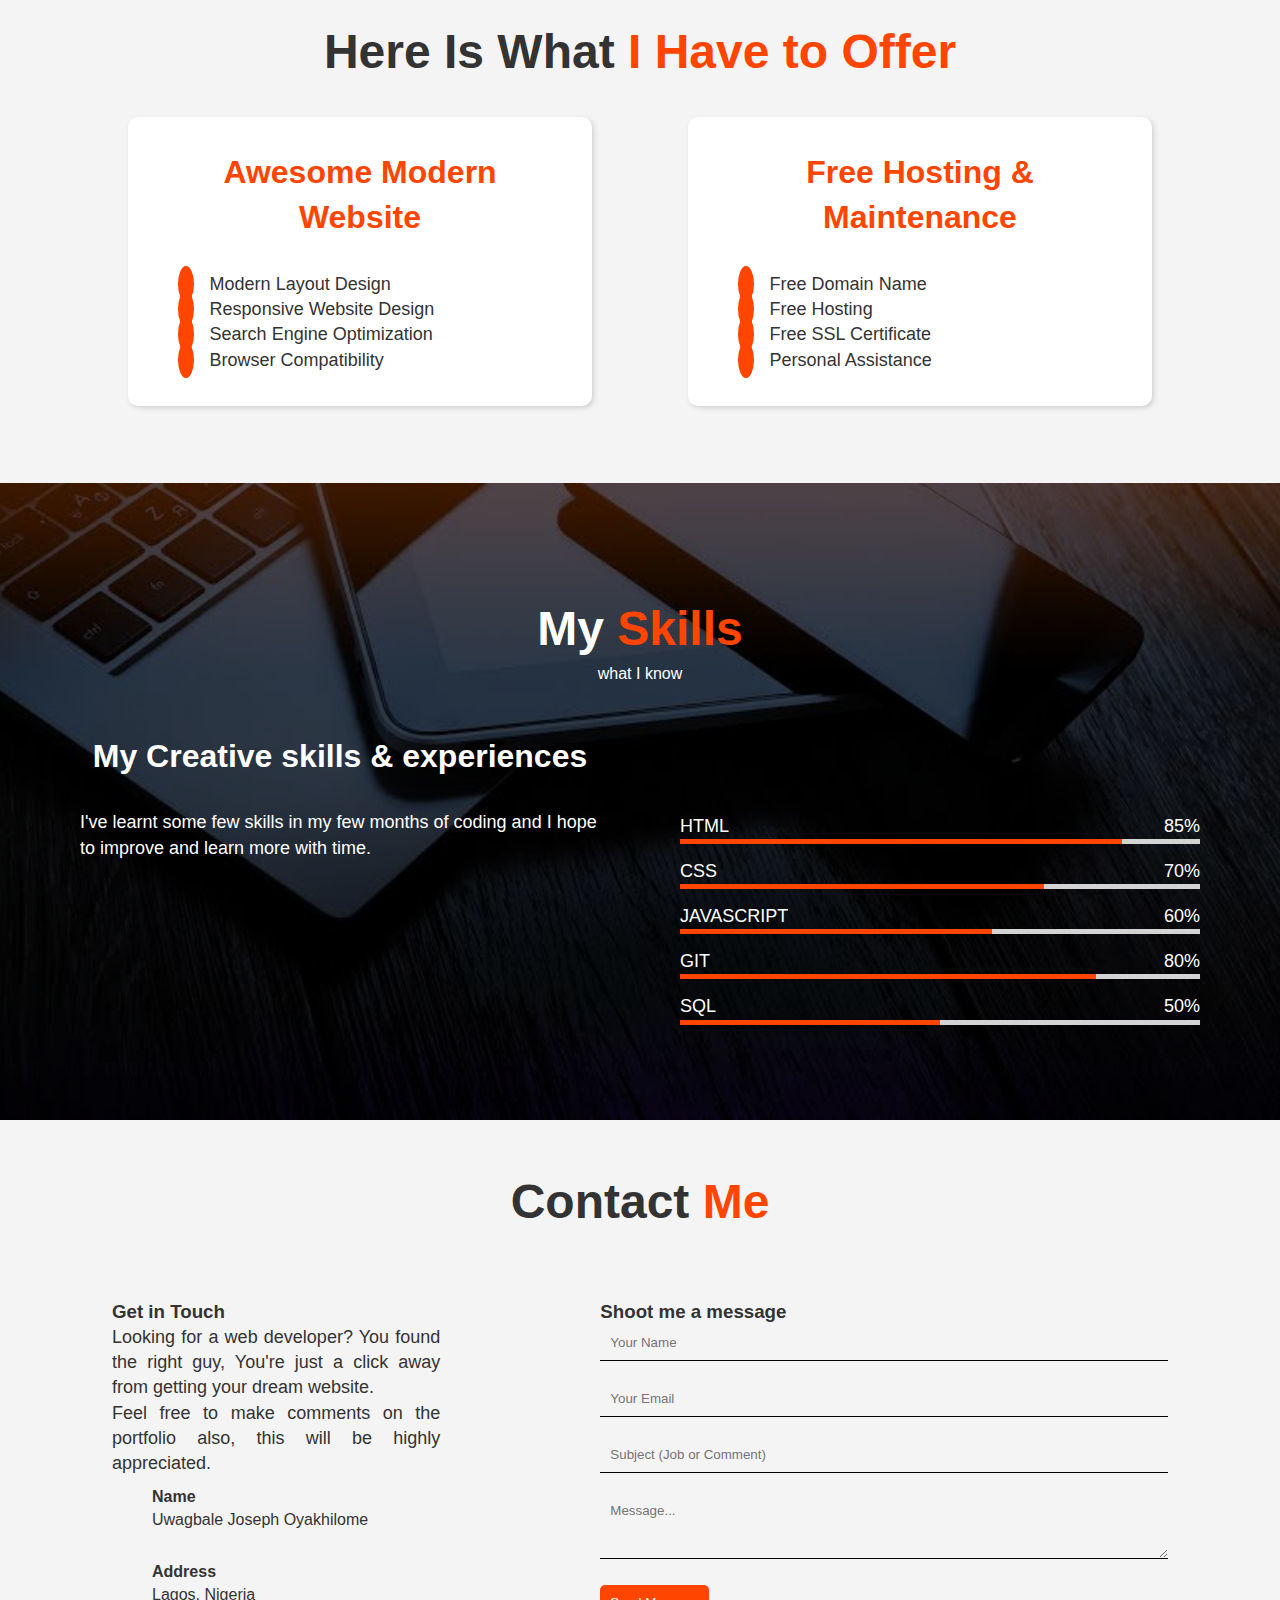
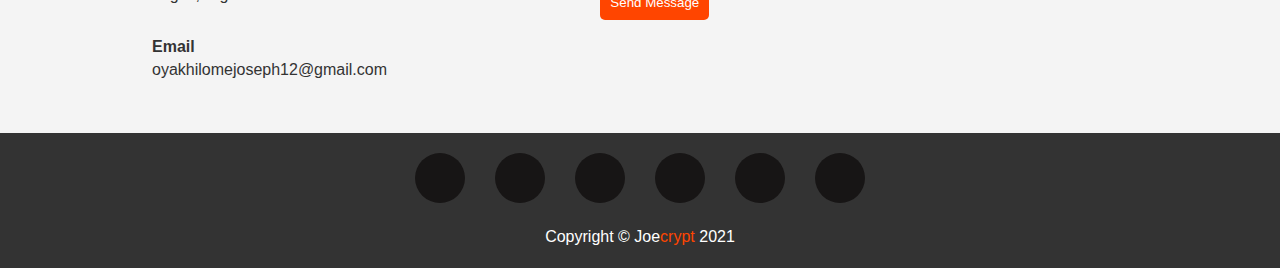
==== commit 8343fcee: "100% front-end ready" ====
--- a/index.html
+++ b/index.html
@@ -199,7 +199,7 @@
                     <div class="column-right all">
                         <h3>Shoot me a message</h3>
                         <div class="form-box">
-                            <form action="oyakhilomejoseph12@gmail.com" method="post">
+                            <form action="mailto:oyakhilomejoseph12@gmail.com" method="post">
                                 <input type="text" name="name" placeholder="Your Name" required="required">
                                 <input type="email" name="email" placeholder="Your Email" required="required">
                                 <input type="text" name="subject" placeholder="Subject (Job or Comment)">
@@ -217,13 +217,13 @@
 
     <footer class="bg-dark">
         <ul>
-            <li> <a href="#"> <i class="fab fa-linkedin-in"></i> </a> </li>
-            <li> <a href="#"> <i class="fab fa-github"></i> </a> </li>
-            <li> <a href="#"> <i class="fab fa-twitter"></i> </a> </li>
+            <li> <a href="https://www.linkedin.com/in/joecrypt"> <i class="fab fa-linkedin-in"></i> </a> </li>
+            <li> <a href="https://github.com/joe801"> <i class="fab fa-github"></i> </a> </li>
+            <li> <a href="https://twitter.com/Joecrypt_"> <i class="fab fa-twitter"></i> </a> </li>
             <li> <a href="#"> <i class="fab fa-facebook-f"></i> </a> </li>
-            <li> <a href="#"> <i class="fab fa-instagram"></i> </a> </li>
-            <li> <a href="#"> <i class="fas fa-envelope"></i> </a> </li>
-        </ul>
+            <li> <a href="https://instagram.com/joe.crypt"> <i class="fab fa-instagram"></i> </a> </li>
+            <li> <a href="mailto:joecrypt@yahoo.com"> <i class="fas fa-envelope"></i> </a> </li>
+        </ul> <br>
         <p>Copyright &copy; Joe<span class="text-primary">crypt</span> 2021</p>
     </footer>
 
--- a/style.css
+++ b/style.css
@@ -461,35 +461,69 @@
     padding: 20px 23px;
     position: relative;
     bottom: 0;
+    justify-content: center;
 }
 
 footer ul{
     list-style: none;
     align-items: center;
     text-align: center;
-}
-
-footer ul li{
-    display: inline-block;
+    display: flex;
+    justify-content: center;
+}
+
+footer ul li a{
+    position: relative;
+    display: block;
     text-align: center;
     margin-right: 2rem;
     margin-bottom: 1rem;
-}
-
-footer ul li a{
+    font-size: 25px;
+    height: 50px;
+    width: 50px;
+    background: #171515;
+    line-height: 50px;
+    border-radius: 50%;
+    margin: 0 15px;
     text-decoration: none;
     color: #666;
-    font-size: 30px;
-    height: 60px;
-    width: 60px;
-    background: #171515;
-    line-height: 60px;
-    border-radius: 50%;
-    margin: 0 15px;
-}
-
+    transition: 0.5s;
+}
+
+footer ul li:nth-child(1) a:hover{
+    color: #0e76a8;
+    box-shadow: 0 0 20px #0077b5;
+    text-shadow: 0 0 20px #0077b5;
+}
+footer ul li:nth-child(2) a:hover{
+    color: #6cc644;
+    box-shadow: 0 0 20px  #171515;
+    text-shadow: 0 0 20px  #171515;
+}
+footer ul li:nth-child(3) a:hover{
+    color: #26a4f2;
+    box-shadow: 0 0 20px #00acee;
+    text-shadow: 0 0 20px #00acee;
+}
+footer ul li:nth-child(4) a:hover{
+    color: #456cba;
+    box-shadow: 0 0 20px #4267B2;
+    text-shadow: 0 0 20px #4267B2;
+}
+footer ul li:nth-child(5) a:hover{
+    color: #fbad50;
+    box-shadow: 0 0 20px orangered;
+    text-shadow: 0 0 20px #fccc63;
+}
+footer ul li:nth-child(6) a:hover{
+    color: #4285F4;
+    box-shadow: 0 0 20px #EA4335;
+    text-shadow: 0 0 20px #FBBC05;
+}
 footer p{
     text-align: center;
+    position: relative;
+    bottom: -1;
 }
 
 
@@ -731,4 +765,12 @@
     #contact .content .column-right{
         margin-left: 0;
     }
-}
+
+    footer ul li a{
+        margin-right: 0.5rem;
+        font-size: 21px;
+        height: 50px;
+        width: 50px;
+        margin: 0 5px;
+    }
+}
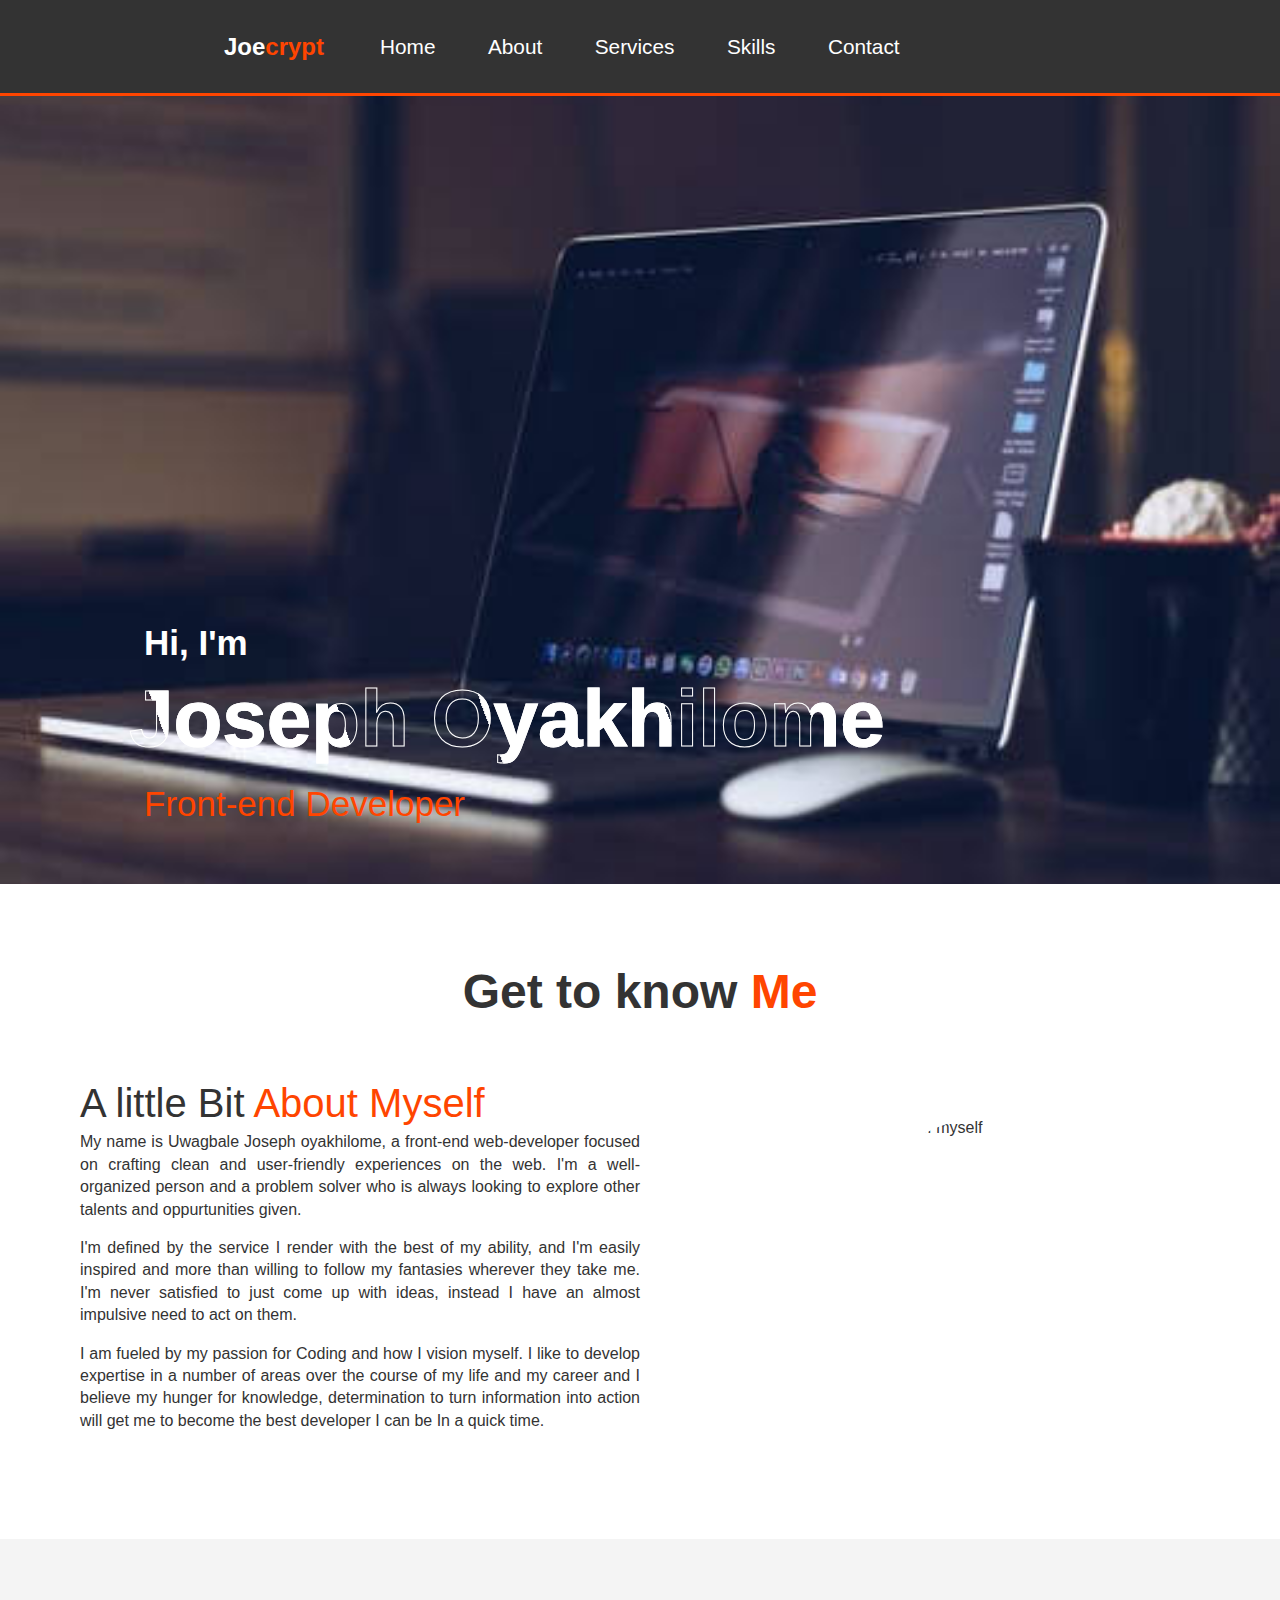
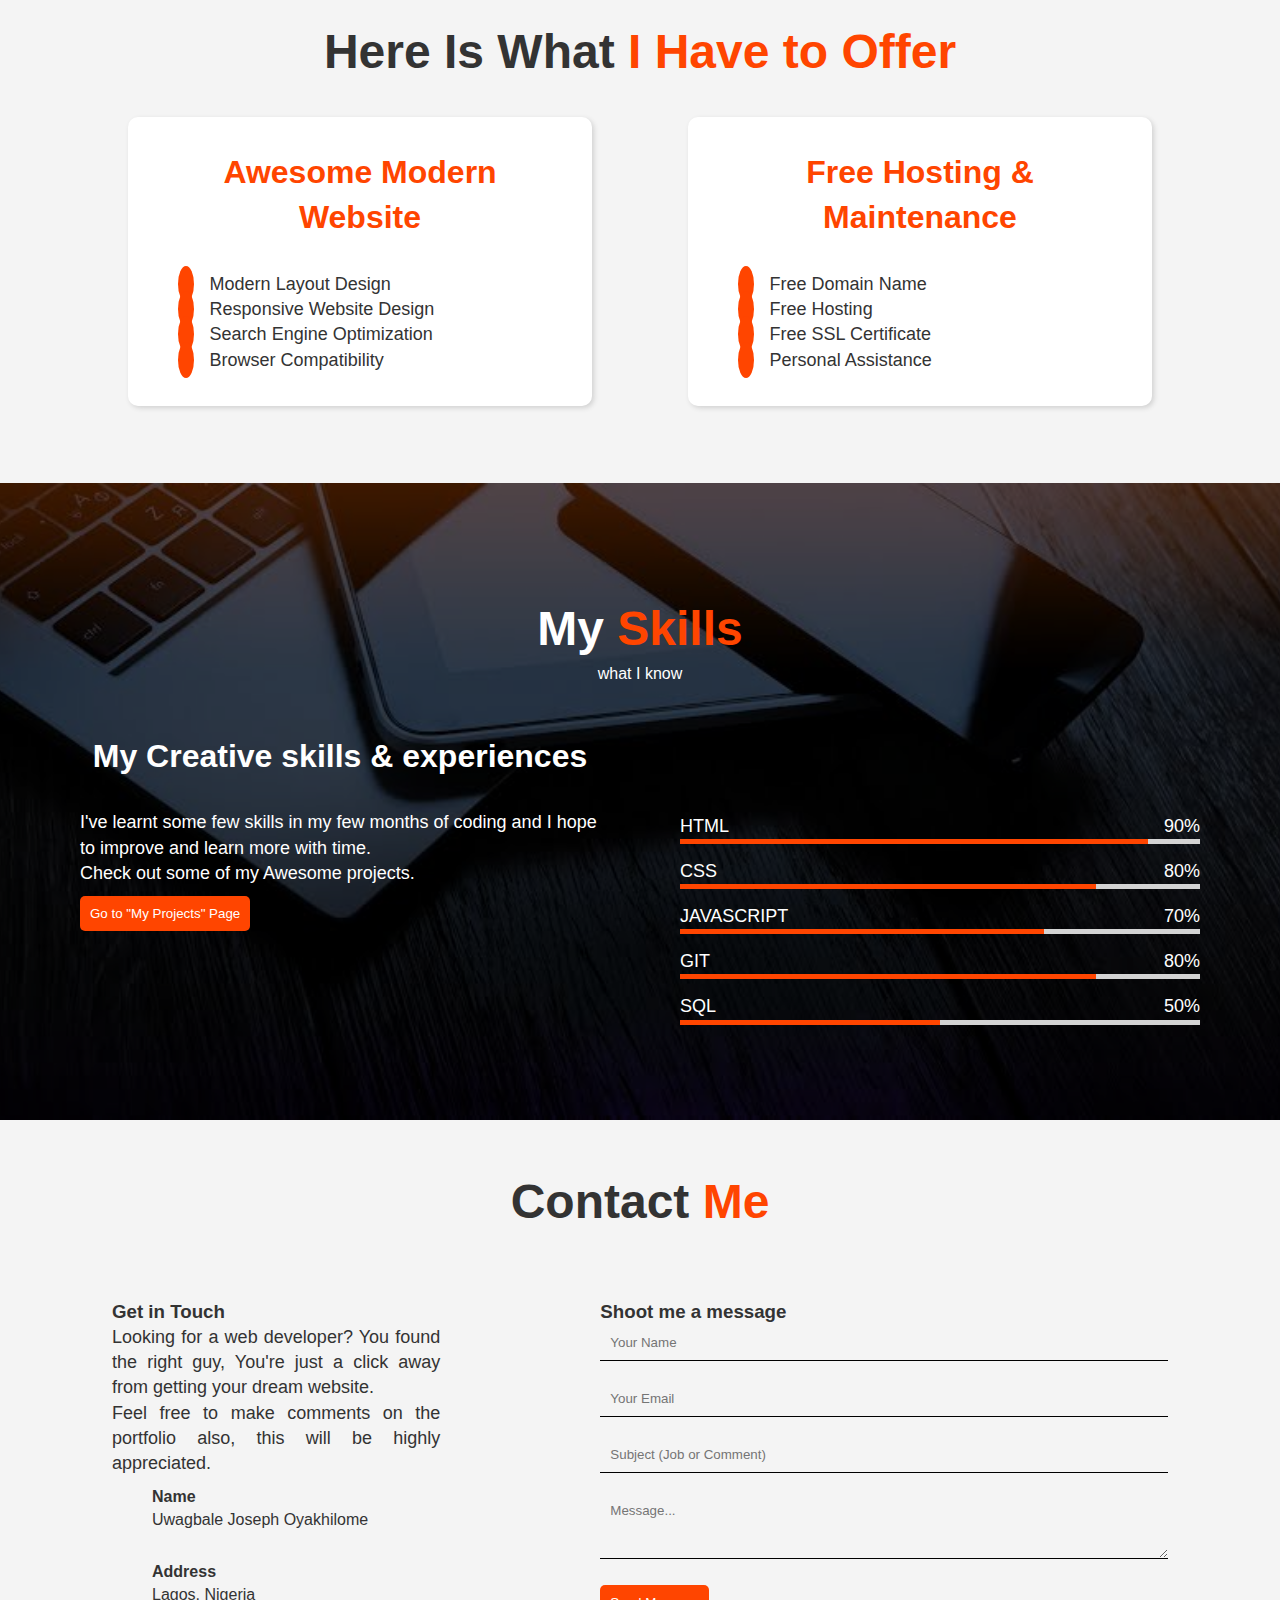
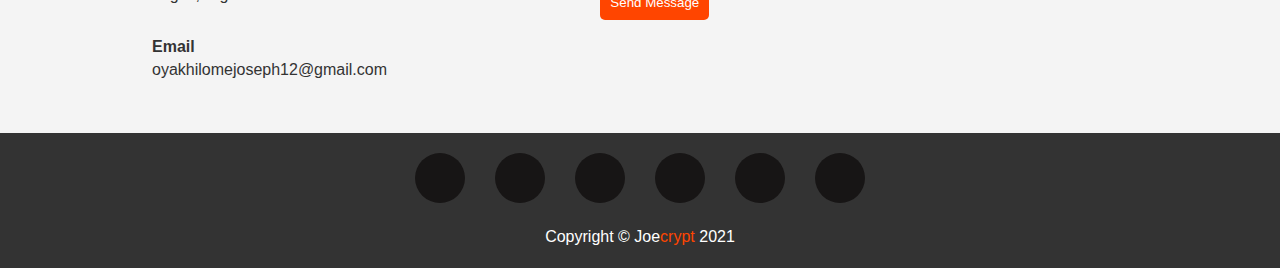
==== commit 9561ac1b: "Added project page" ====
--- a/index.html
+++ b/index.html
@@ -117,26 +117,28 @@
                         <h3>My Creative skills &amp; experiences</h3>
                         <p>I've learnt some few skills in my few months of coding and I hope to improve and learn more with time.
                         </p>
+                        <p>Check out some of my Awesome projects.</p>
+                        <a href="projectsPage.html" > <button class="projectsindex">Go to "My Projects" Page</button></a>
                     </div>
                     <div class="column-right all">
                         <div class="bars">
                             <div class="info">
                                 <span>HTML</span>
-                                <span>85%</span>
+                                <span>90%</span>
                             </div>
                             <div class="line html"></div>
                         </div>
                         <div class="bars">
                             <div class="info">
                                 <span>CSS</span>
+                                <span>80%</span>
+                            </div>
+                            <div class="line css"></div>
+                        </div>
+                        <div class="bars">
+                            <div class="info">
+                                <span>JAVASCRIPT</span>
                                 <span>70%</span>
-                            </div>
-                            <div class="line css"></div>
-                        </div>
-                        <div class="bars">
-                            <div class="info">
-                                <span>JAVASCRIPT</span>
-                                <span>60%</span>
                             </div>
                             <div class="line java"></div>
                         </div>
@@ -199,11 +201,11 @@
                     <div class="column-right all">
                         <h3>Shoot me a message</h3>
                         <div class="form-box">
-                            <form action="mailto:oyakhilomejoseph12@gmail.com" method="post">
+                            <form method="POST" data-netlify="true">
                                 <input type="text" name="name" placeholder="Your Name" required="required">
                                 <input type="email" name="email" placeholder="Your Email" required="required">
                                 <input type="text" name="subject" placeholder="Subject (Job or Comment)">
-                                <textarea placeholder="Message..." rows="3"></textarea>
+                                <textarea placeholder="Message..." rows="3" name="message"></textarea>
                                 <button>Send Message</button>
                             </form>
                         </div>
--- a/style.css
+++ b/style.css
@@ -1,3 +1,7 @@
+:root {
+    --main-color: orangered;
+}
+
 *{
 	margin: 0;
 	padding: 0;
@@ -289,6 +293,21 @@
     font-size: 18px;
 }
 
+#skills .content .column-left button{
+     padding: 10px;
+    background: orangered;
+    color: white;
+    border: none;
+    cursor: pointer;
+    transition: background 0.3s;
+    border-radius: 5px;
+    margin-top: 10px;
+}
+
+#skills .content .column-left button:hover{
+    background-color: orange;
+}
+
 #skills .content .column-left{
     widh: calc(50% - 30px);
     margin-right: 5rem;
@@ -331,15 +350,15 @@
 }
 
 #skills .content .column-right .html::before{
-    width: 85%;
+    width: 90%;
 }
 
 #skills .content .column-right .css::before{
+    width: 80%;
+}
+
+#skills .content .column-right .java::before{
     width: 70%;
-}
-
-#skills .content .column-right .java::before{
-    width: 60%;
 }
 
 #skills .content .column-right .git::before{
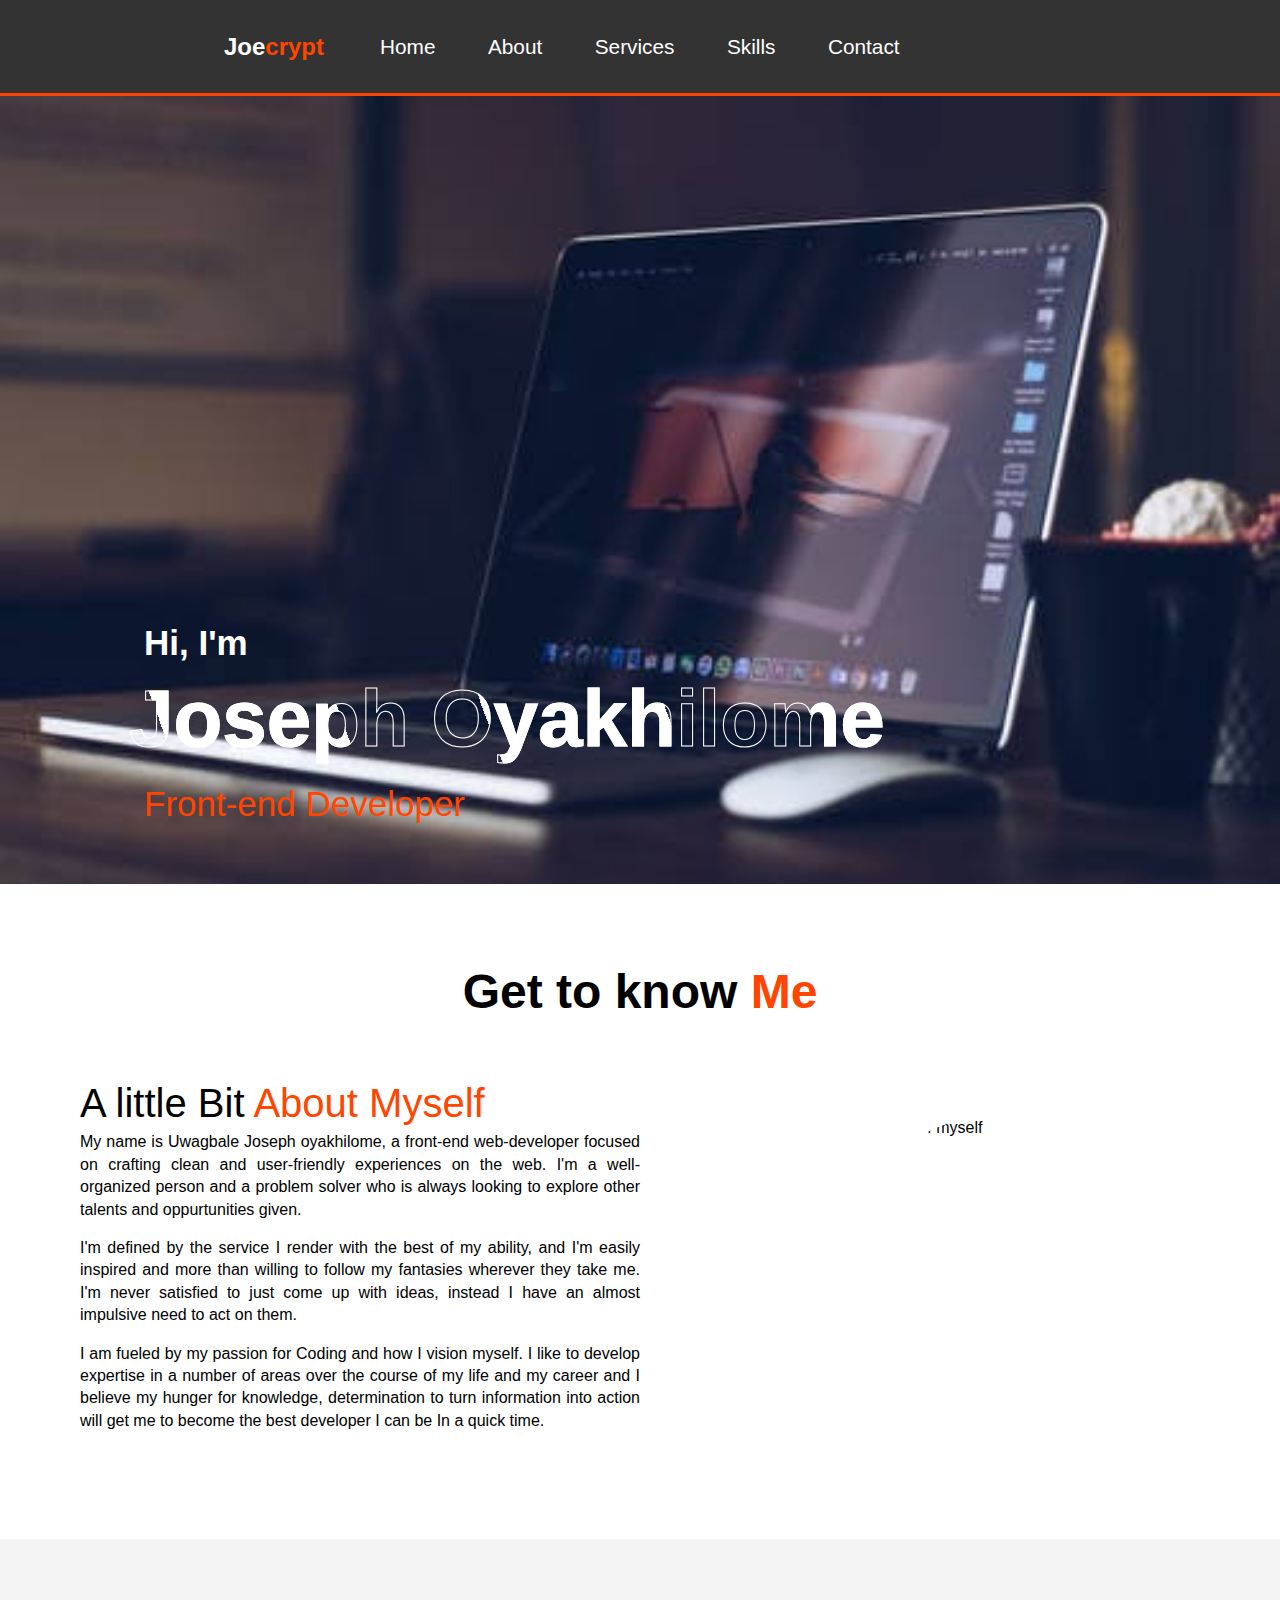
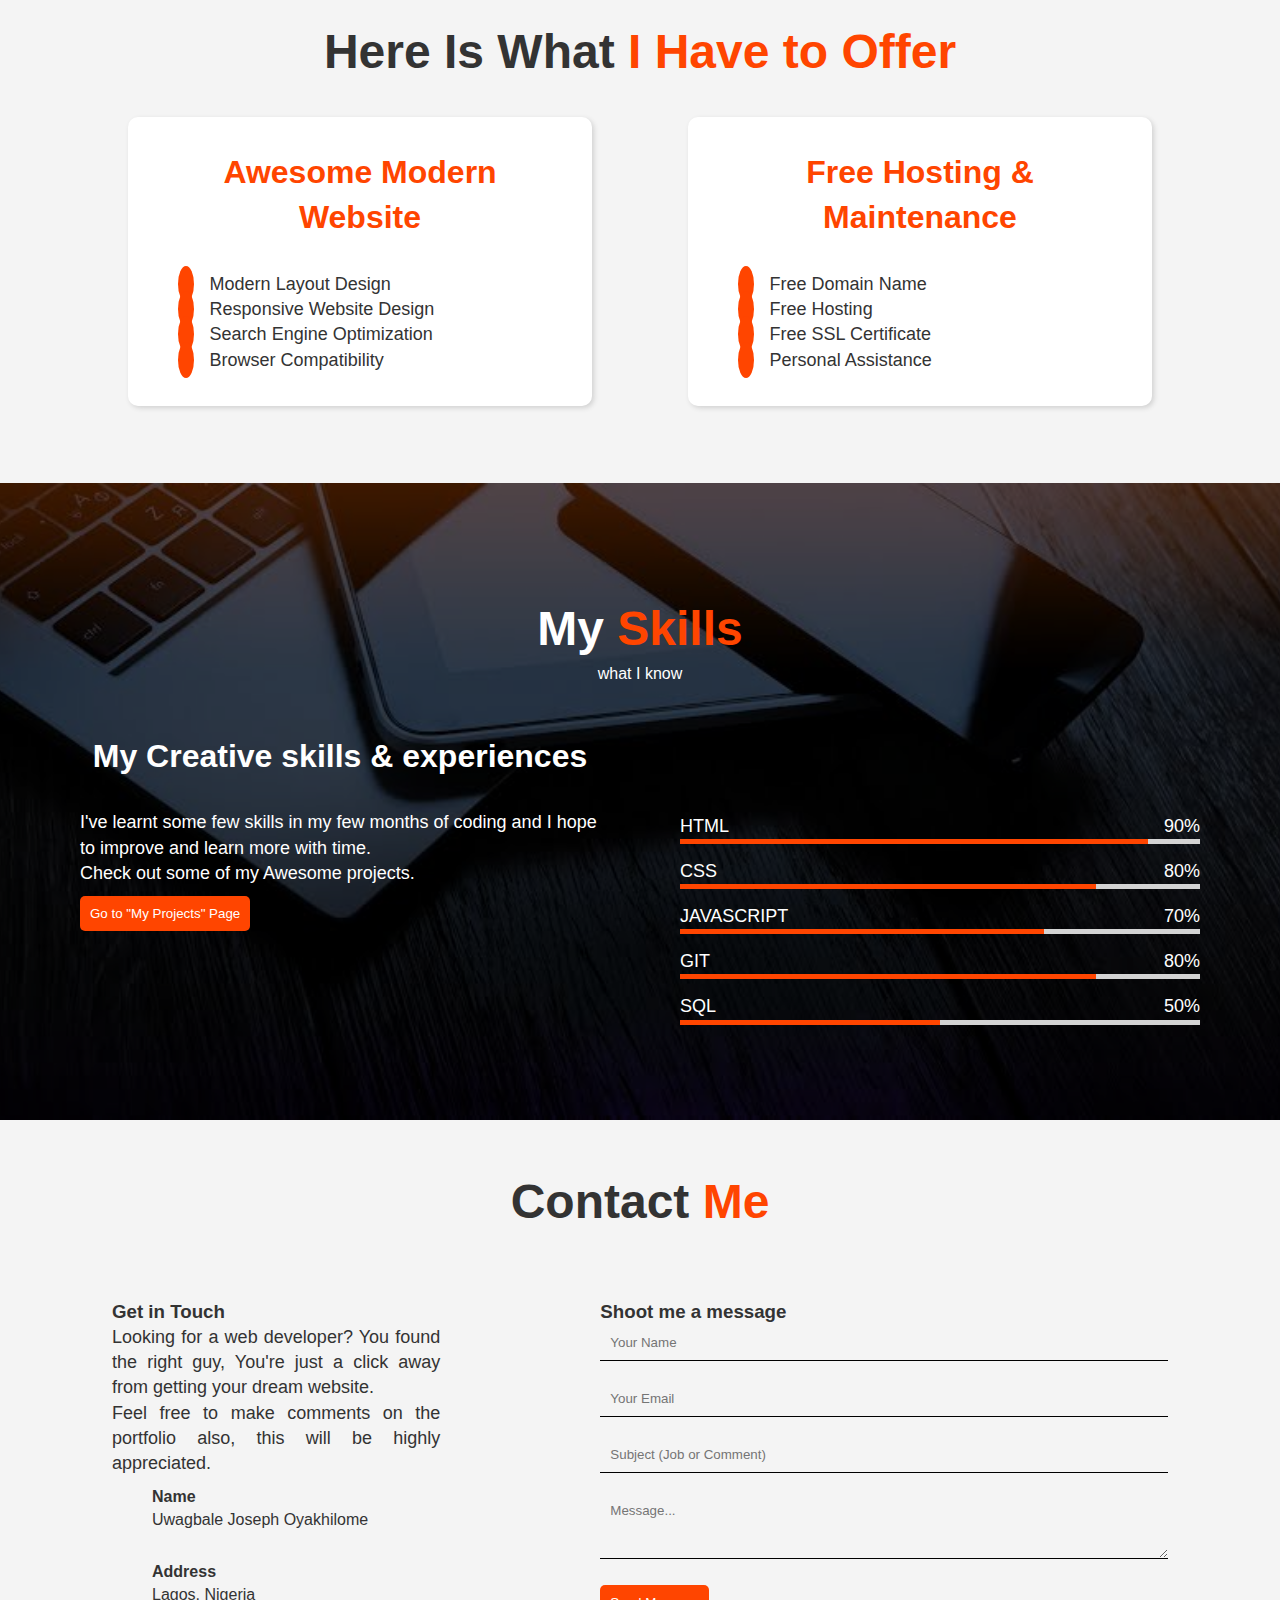
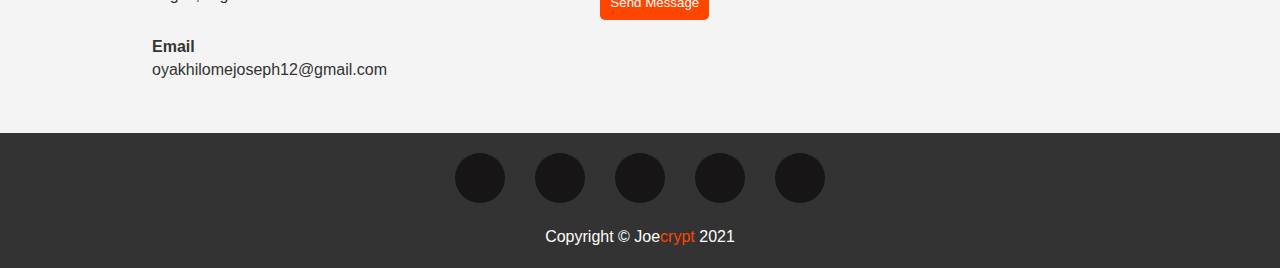
==== commit 07a5f590: "added third project" ====
--- a/index.html
+++ b/index.html
@@ -24,10 +24,13 @@
         			<li><a href="#contact" class="bars-btn">Contact</a></li>
                     <li> <a href="https://www.linkedin.com/in/joecrypt" class="bars-btn"><i class="fab fa-linkedin"></i></a></li>
         		</ul>
+
             <div class="bars-btn">
                 <i class="fas fa-bars"></i>
             </div>
         </div>
+                <div id="sun"><i class="fas fa-sun"></i></div>
+                <div id="moon"><i class="fas fa-moon"></i></div>
 	</nav>
 
 	<!-- Showcase Area -->
@@ -222,7 +225,6 @@
             <li> <a href="https://www.linkedin.com/in/joecrypt"> <i class="fab fa-linkedin-in"></i> </a> </li>
             <li> <a href="https://github.com/joe801"> <i class="fab fa-github"></i> </a> </li>
             <li> <a href="https://twitter.com/Joecrypt_"> <i class="fab fa-twitter"></i> </a> </li>
-            <li> <a href="#"> <i class="fab fa-facebook-f"></i> </a> </li>
             <li> <a href="https://instagram.com/joe.crypt"> <i class="fab fa-instagram"></i> </a> </li>
             <li> <a href="mailto:joecrypt@yahoo.com"> <i class="fas fa-envelope"></i> </a> </li>
         </ul> <br>
--- a/style.css
+++ b/style.css
@@ -1,5 +1,20 @@
 :root {
     --main-color: orangered;
+    --text-color: #333;
+    --back-color: #f4f4f4;
+    --about-back: #fff;
+    --about-text: #000;
+    --box-bacground: #fff;
+    --bottom: black;
+}
+
+.dark-theme{
+    --text-color: #fff;
+    --back-color: #000;
+    --about-back: #333;
+    --about-text: #f4f4f4;
+    --box-bacground: gray;
+    --bottom: white;
 }
 
 *{
@@ -11,7 +26,7 @@
 body{
 	font-family: Arial, sans-serif;
 	line-height: 1.4;
-	color: #333;
+	color: var(--text-color);
 	overflow-x: hidden;
 }
 
@@ -24,12 +39,12 @@
 }
 
 .text-primary{
-	color: orangered;
+	color: var(--main-color);
 }
 
 .bg-light{
-    background: #f4f4f4;
-    color: #333;
+    background: var(--back-color);
+    color: var(--text-color);
 }
 
 .bg-dark{
@@ -48,7 +63,7 @@
 	position: sticky;
 	top: 0;
 	z-index: 1;
-	border-bottom: 3px solid orangered;
+	border-bottom: 3px solid var(--main-color);
 }
 
 .navbar .container{
@@ -86,7 +101,7 @@
 }
 
 .navbar .menu li a:hover{
-	background-color: orangered;
+	background-color: var(--main-color);
 
 }
 
@@ -96,6 +111,29 @@
     display: none;
 }
 
+#moon{
+    position: fixed;
+    color: var(--main-color);
+    font-size: 30px;
+    top: 4%;
+    left: 85%;
+    opacity: 0.7;
+}
+
+#sun{
+    display: none;
+    position: fixed;
+    color: var(--main-color);
+    font-size: 30px;
+    top: 4%;
+    left: 85%;
+    opacity: 0.7;
+}
+
+#sun:hover, #moon:hover{
+    color: orange;
+}
+
 /* Showcase Area */
 
 #showcase {
@@ -113,7 +151,7 @@
     font-size: 35px;
     font-weight: 600;
     margin-bottom: -50px;
-    color: white;
+    color: #fff;
 }
 
 #showcase .container h1{
@@ -137,7 +175,7 @@
 #showcase .container h3{
     font-size: 35px;
     font-weight: 500;
-    color: orangered;
+    color: var(--main-color);
     margin-top: -20px;
 }
 
@@ -155,6 +193,8 @@
 
 #about{
     padding: 4.5rem 0;
+    background-color: var(--about-back);
+    color: var(--about-text);
 }
 
 #about h2, #services h2{
@@ -223,7 +263,7 @@
 }
 
 #services .box{
-    background: #fff;
+    background: var(--box-bacground);
     flex: 1;
     padding: 2.1rem;
     margin: 0 3rem;
@@ -449,7 +489,7 @@
 #contact .content .form-box textarea{
     width: 100%;
     border: none;
-    border-bottom: 1px solid black;
+    border-bottom: 1px solid var(--bottom);
     padding: 10px;
     margin-bottom: 20px;
     background: transparent;
@@ -462,7 +502,7 @@
 
 #contact .content .column-right button{
     padding: 10px;
-    background: orangered;
+    background: var(--main-color);
     color: white;
     border: none;
     cursor: pointer;
@@ -525,16 +565,11 @@
     text-shadow: 0 0 20px #00acee;
 }
 footer ul li:nth-child(4) a:hover{
-    color: #456cba;
-    box-shadow: 0 0 20px #4267B2;
-    text-shadow: 0 0 20px #4267B2;
-}
-footer ul li:nth-child(5) a:hover{
     color: #fbad50;
     box-shadow: 0 0 20px orangered;
     text-shadow: 0 0 20px #fccc63;
 }
-footer ul li:nth-child(6) a:hover{
+footer ul li:nth-child(5) a:hover{
     color: #4285F4;
     box-shadow: 0 0 20px #EA4335;
     text-shadow: 0 0 20px #FBBC05;
@@ -585,6 +620,17 @@
         margin-left: -10px;
         padding: 0.5rem;
     }
+
+    #moon{
+        top: 2%;
+        left: 90%;
+    }
+
+#sun{
+    top: 2%;
+    left: 90%;
+}
+
 }
 
 @media (max-width: 991px) {
@@ -640,6 +686,17 @@
         margin-left: 10rem;
     }
 
+    #moon{
+        font-size: 30px;
+        top: 90%;
+        left: 85%;
+    }
+
+    #sun{
+        top: 90%;
+        left: 85%;
+    }
+
      #showcase .showcase-content{
         margin-left: -45px;
     } 
@@ -734,6 +791,17 @@
     #navbar h2{
       margin-left: 0;
       margin-right: 3rem;
+    }
+
+     #moon{
+        font-size: 30px;
+        top: 88%;
+        left: 86%;
+    }
+
+    #sun{
+        top: 90%;
+        left: 88%;
     }
 
     #showcase .showcase-content .joe{
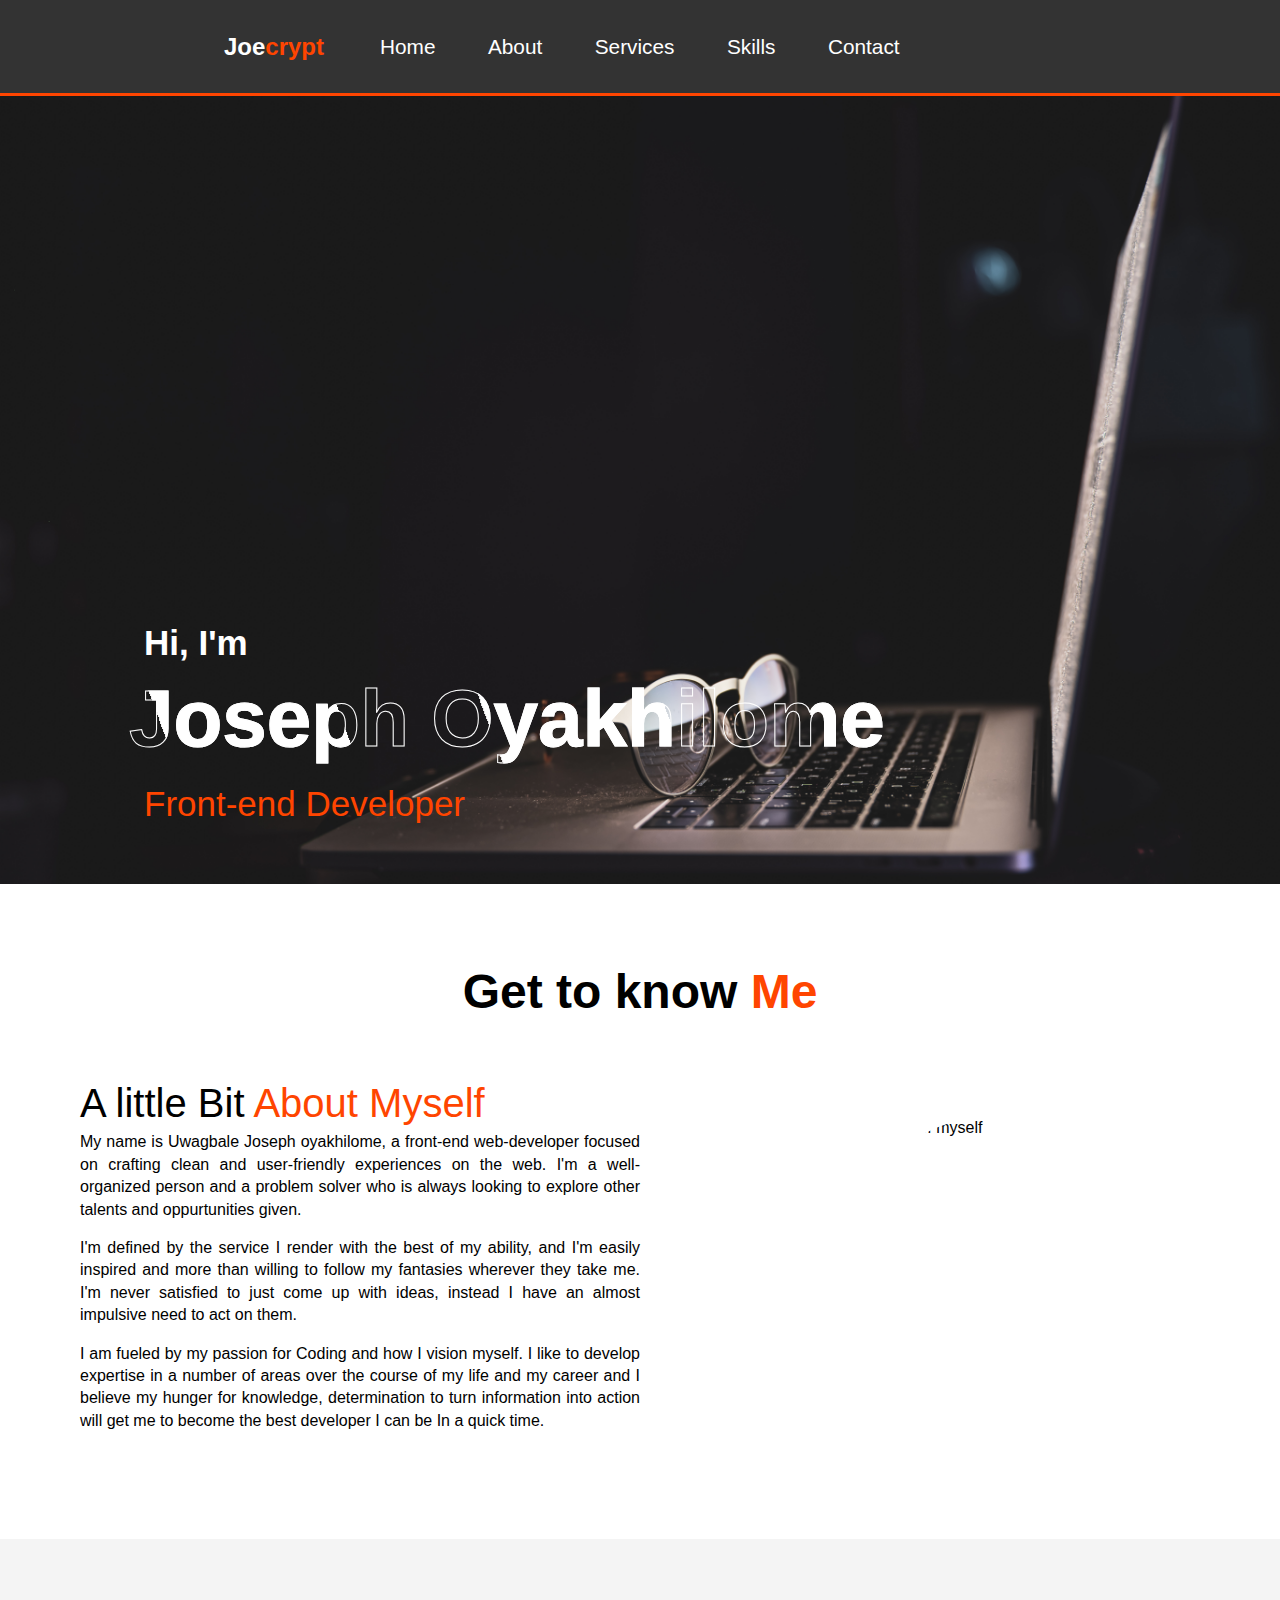
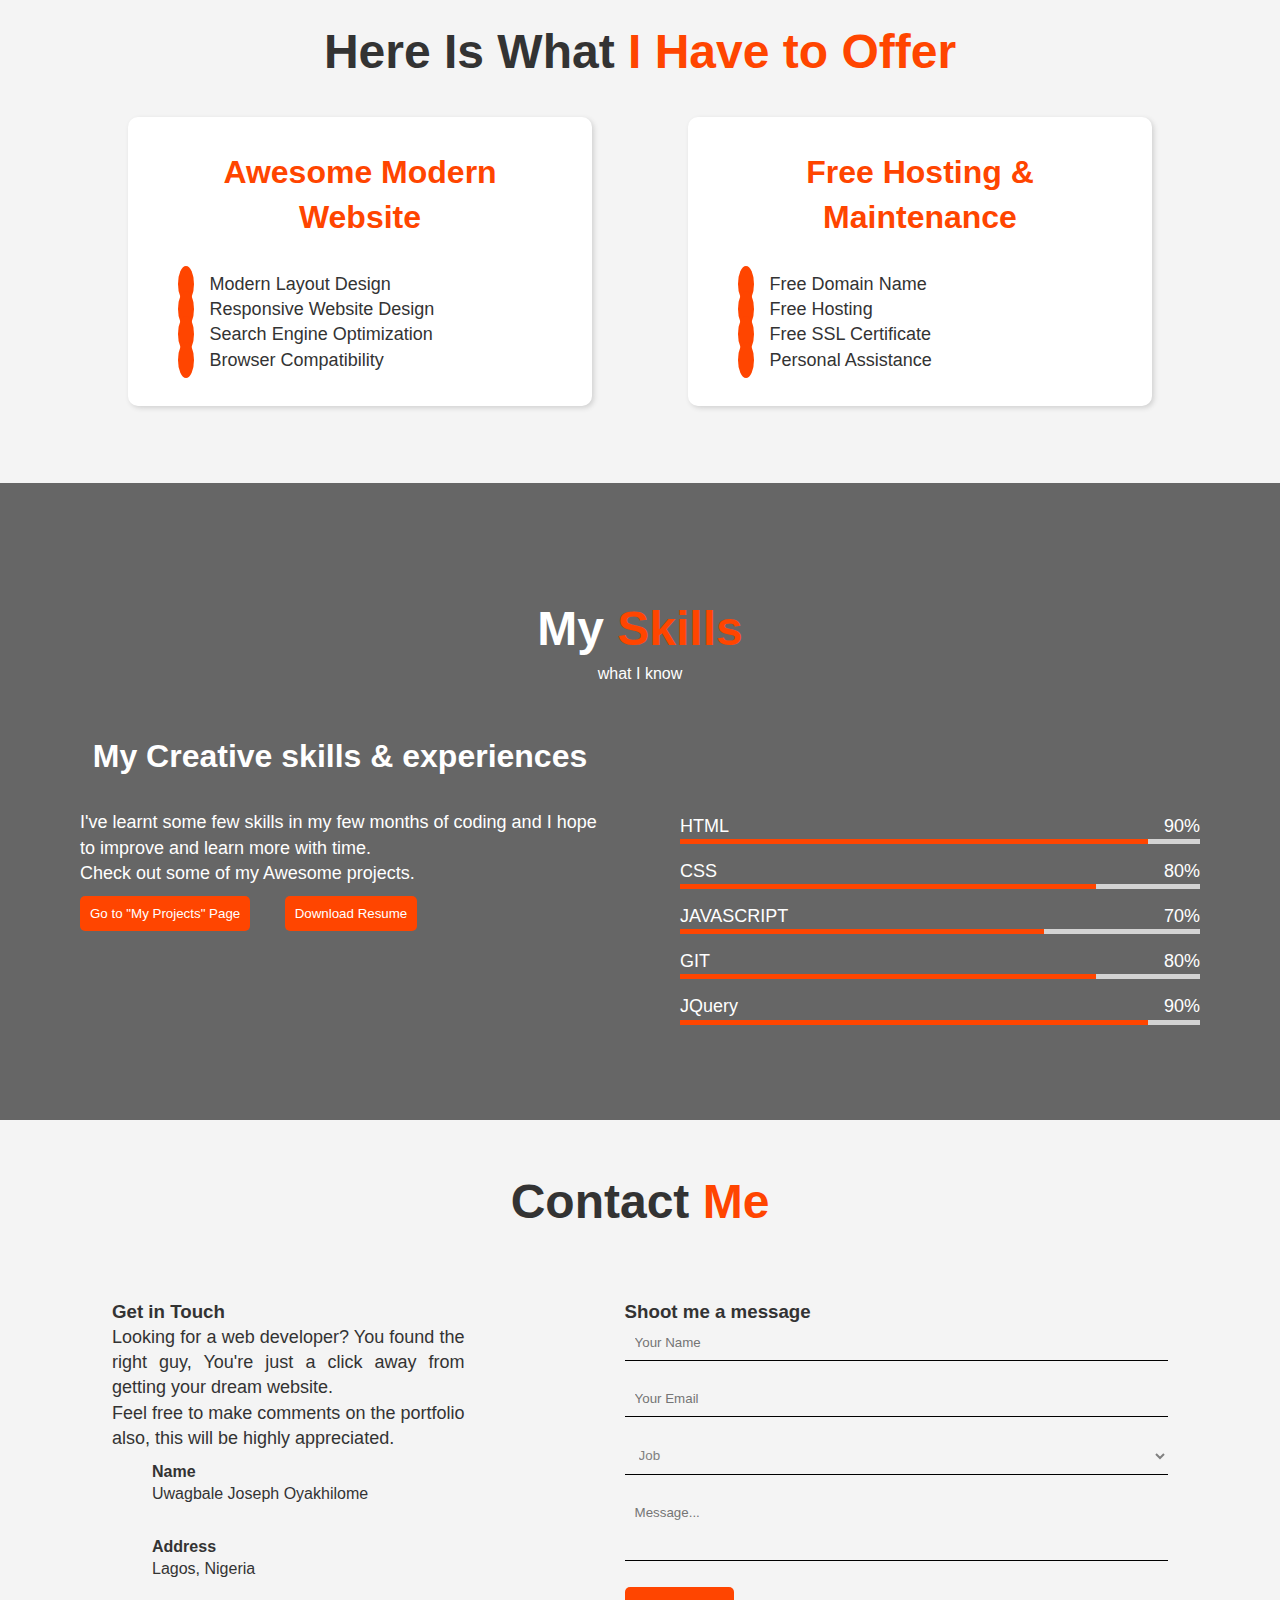
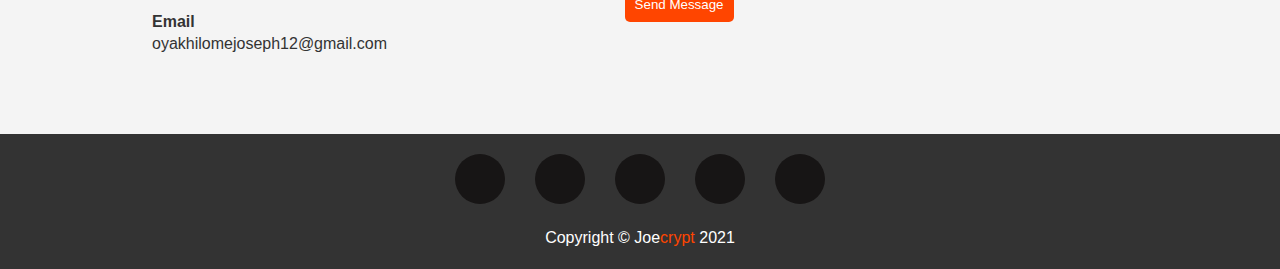
==== commit dda4f55b: "added project4" ====
--- a/index.html
+++ b/index.html
@@ -2,10 +2,12 @@
 <html>
 <head>
 	<meta charset="utf-8">
-	<meta name="viewport" content="device-width, initial-scale=1.0">
+	<meta name="viewport" content="width=device-width, initial-scale=1.0">
 	<title>Joecrypt</title>
+    <link rel="icon" type="image/png" sizes="32x32" href="project4/logo_t.png">
 	<link rel="stylesheet" type="text/css" href="style.css">
     <script src="https://kit.fontawesome.com/e55806560e.js" crossorigin="anonymous"></script>
+    <script src="project4/jquery-ui/jquery-ui.js"></script>
 </head>
 <body id="home">
 
@@ -122,6 +124,7 @@
                         </p>
                         <p>Check out some of my Awesome projects.</p>
                         <a href="projectsPage.html" > <button class="projectsindex">Go to "My Projects" Page</button></a>
+                        <a href="joecrypt1.pdf" download="Joecrypt_resume"><button>Download Resume</button></a>
                     </div>
                     <div class="column-right all">
                         <div class="bars">
@@ -154,8 +157,8 @@
                         </div>
                         <div class="bars">
                             <div class="info">
-                                <span>SQL</span>
-                                <span>50%</span>
+                                <span>JQuery</span>
+                                <span>90%</span>
                             </div>
                             <div class="line sql"></div>
                         </div>
@@ -207,7 +210,10 @@
                             <form method="POST" data-netlify="true">
                                 <input type="text" name="name" placeholder="Your Name" required="required">
                                 <input type="email" name="email" placeholder="Your Email" required="required">
-                                <input type="text" name="subject" placeholder="Subject (Job or Comment)">
+                                <select name="subject">
+                                    <option value="job">Job</option>
+                                    <option value="comment">Comment</option>
+                                </select>
                                 <textarea placeholder="Message..." rows="3" name="message"></textarea>
                                 <button>Send Message</button>
                             </form>
--- a/style.css
+++ b/style.css
@@ -137,7 +137,7 @@
 /* Showcase Area */
 
 #showcase {
-	background: url(img/back5.jpeg) no-repeat center center/cover;
+	background: url(img/glasses.jpg) no-repeat center center/cover;
     height: 87.5vh;
 }
 
@@ -285,7 +285,7 @@
 /* Section: Skills */
 
 #skills {
-    background: url(img/images10.jpeg) no-repeat center center/cover;
+    background: url(img/glass.jpg) no-repeat center center/cover;
     height: ;
 }
 
@@ -342,6 +342,7 @@
     transition: background 0.3s;
     border-radius: 5px;
     margin-top: 10px;
+    margin-right: 30px;
 }
 
 #skills .content .column-left button:hover{
@@ -406,7 +407,7 @@
 }
 
 #skills .content .column-right .sql::before{
-    width: 50%;
+    width: 90%;
 }
 
 
@@ -494,6 +495,18 @@
     margin-bottom: 20px;
     background: transparent;
     outline: none;
+    resize: none;
+}
+
+#contact select{
+    border: none;
+    width: 100%;
+     border-bottom: 1px solid var(--bottom);
+    padding: 10px;
+    margin-bottom: 20px;
+    background: transparent;
+    outline: none;
+    color: grey;
 }
 
 #contact .content .column-right textarea{
@@ -838,6 +851,10 @@
         width: 100%;
     }
 
+    #skills .content .column-left button{
+        margin-right: 10px;
+    }
+
     #contact .content{
         flex-direction: column;
     }
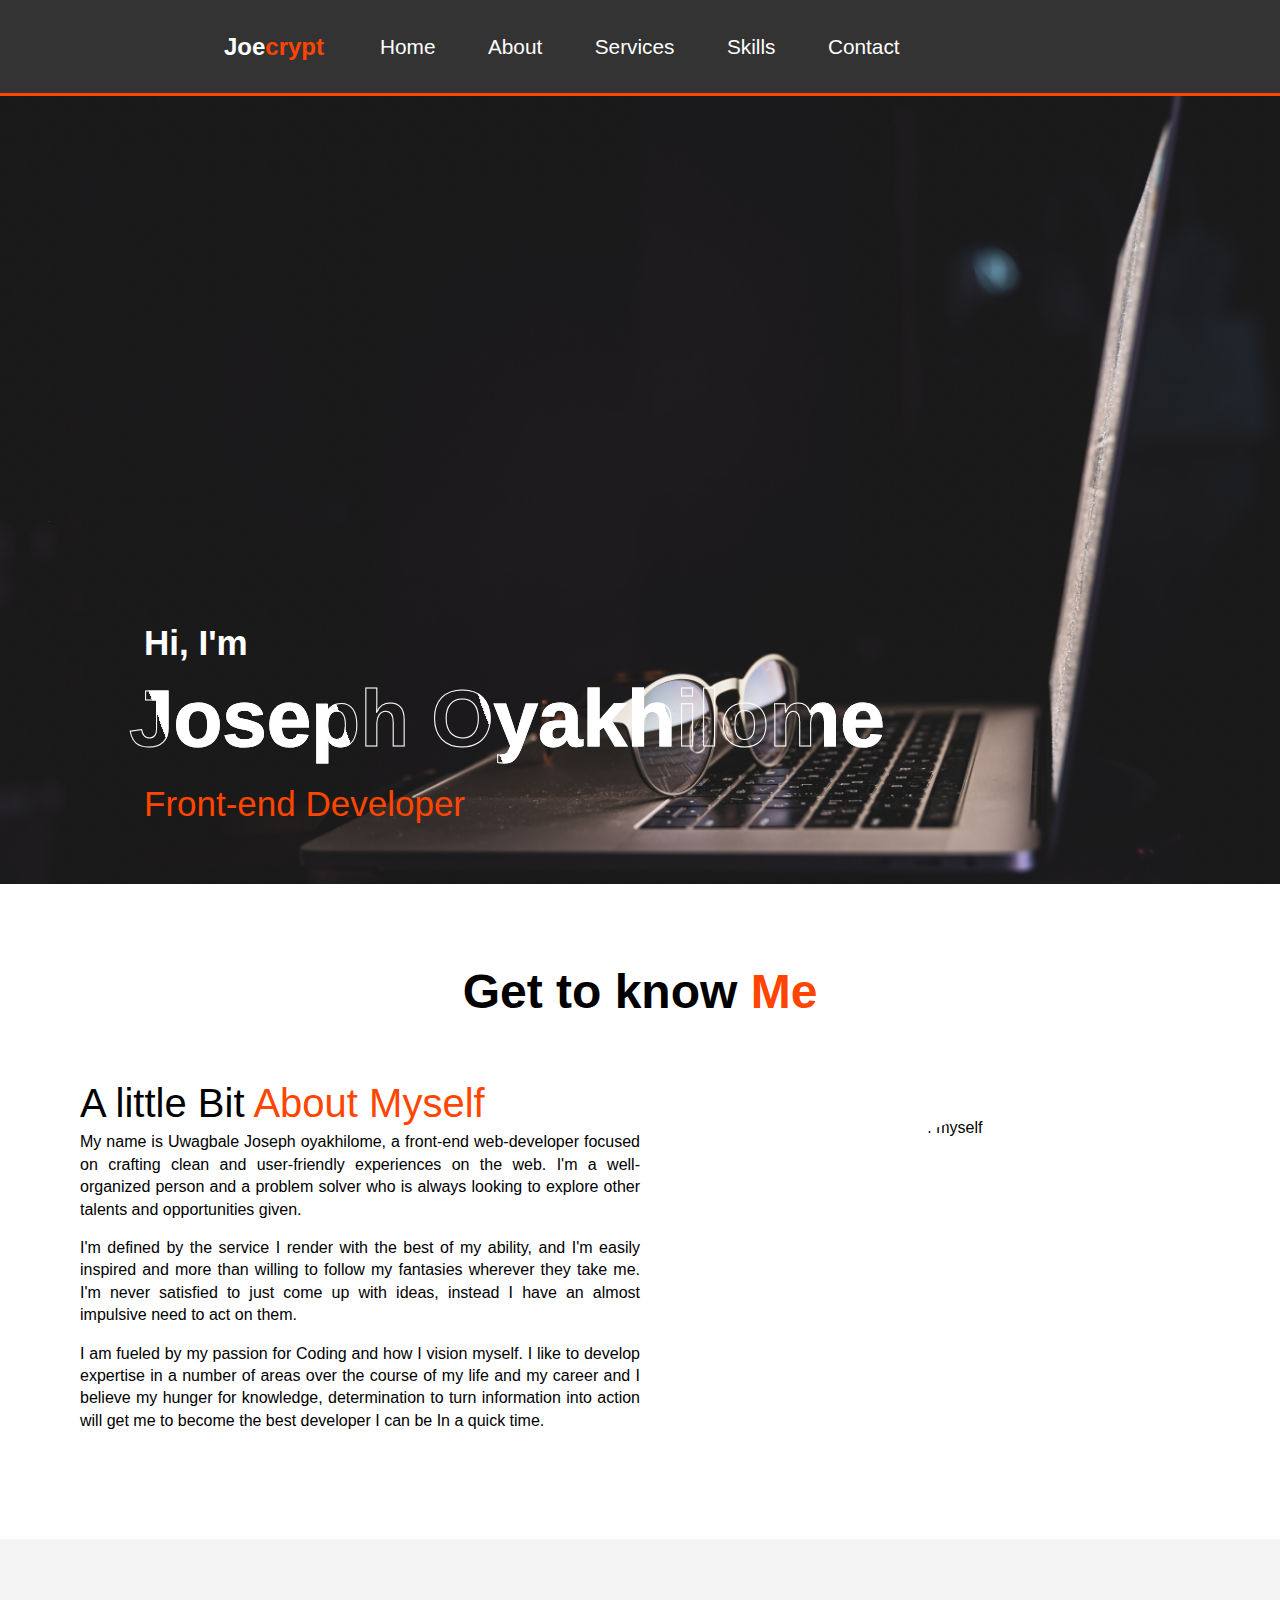
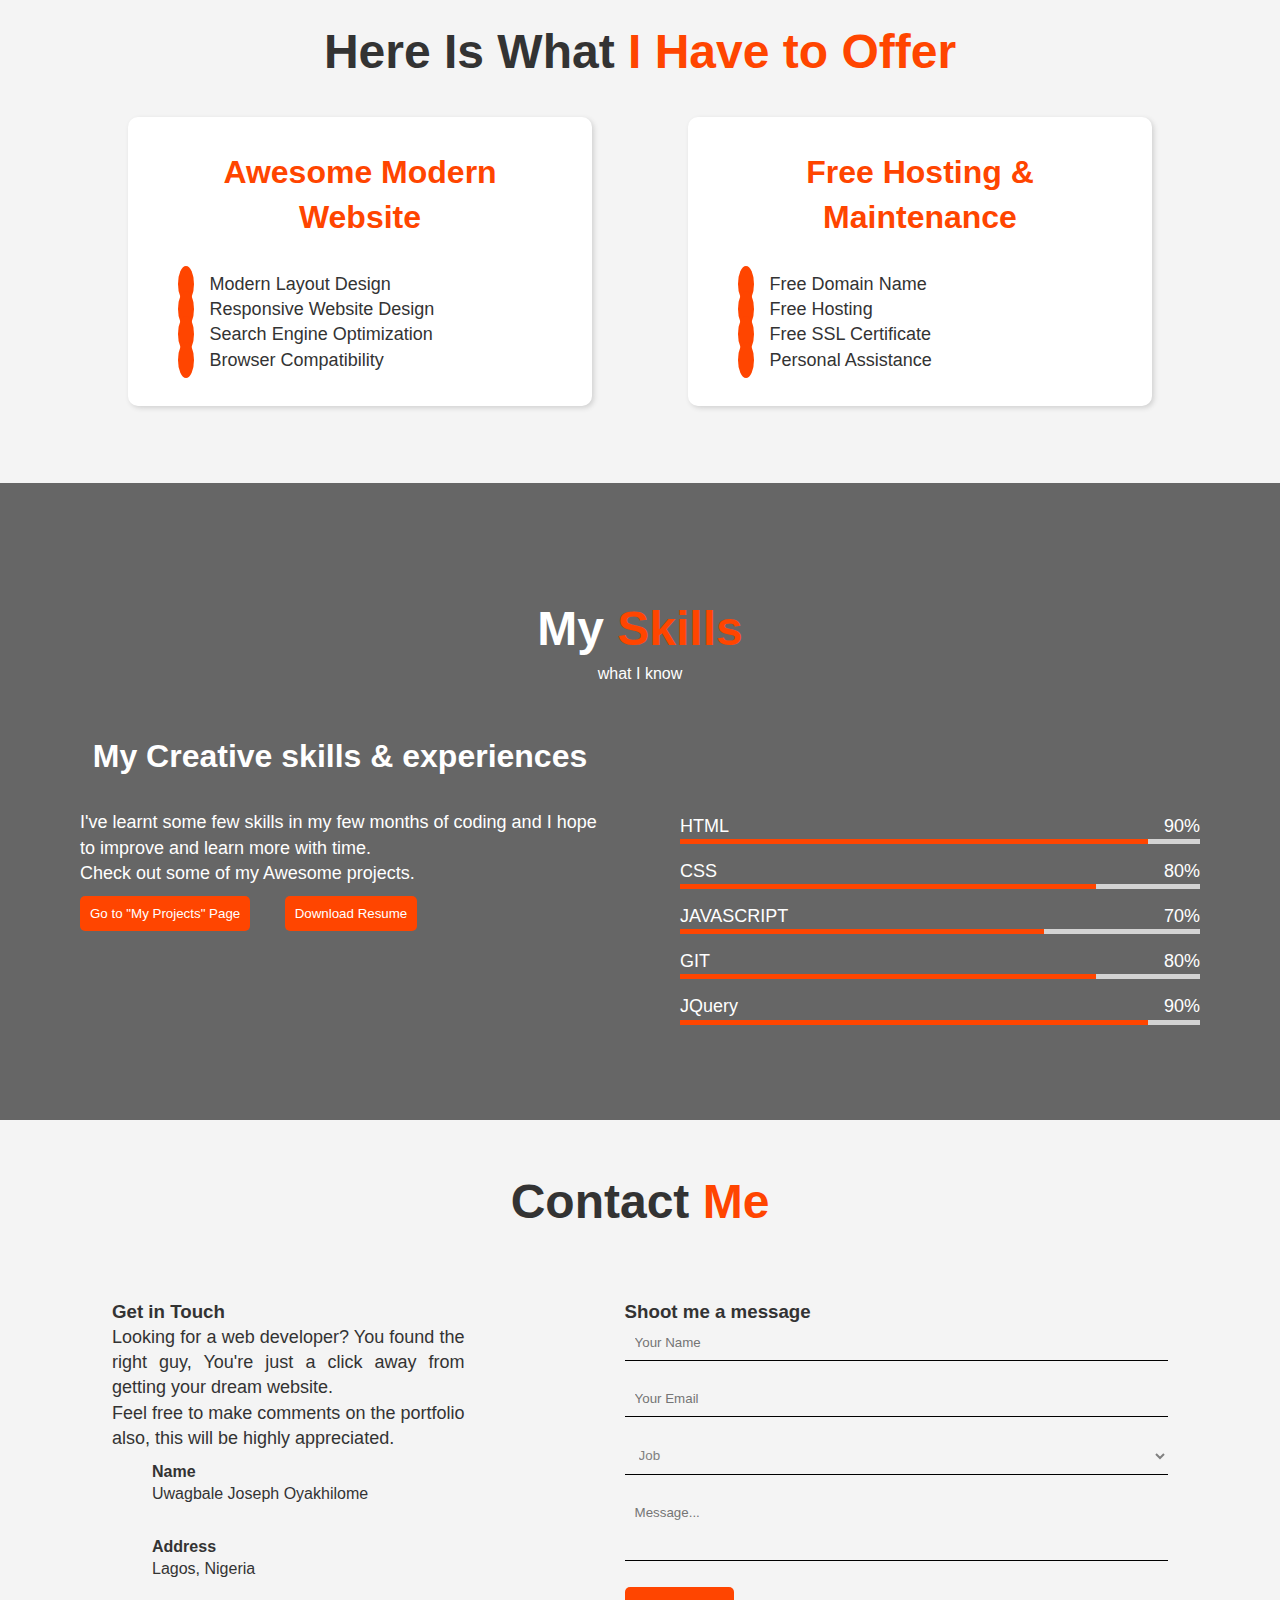
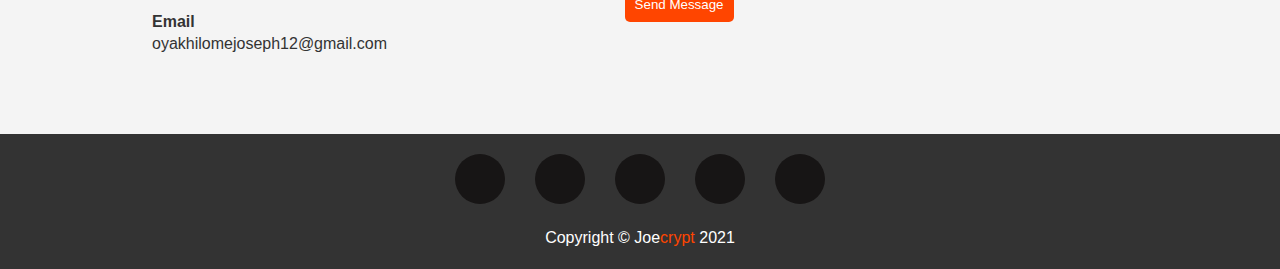
==== commit 82ce87de: "updated form dark theme setting and removed js files" ====
--- a/index.html
+++ b/index.html
@@ -54,7 +54,7 @@
         		<div class="about-text all">
 	        		<span class="text-head"> A little Bit <span class="text-primary">About Myself</span></spa>
 	        		<p class="lead">
-	        		My name is Uwagbale Joseph oyakhilome, a front-end web-developer focused on crafting clean and user-friendly experiences on the web. I'm a well-organized person and a problem solver who is always looking to explore other talents and oppurtunities given.
+	        		My name is Uwagbale Joseph oyakhilome, a front-end web-developer focused on crafting clean and user-friendly experiences on the web. I'm a well-organized person and a problem solver who is always looking to explore other talents and opportunities given.
 	        		</p>
 	        		<p class="lead"> I'm defined by the service I render with the best of my ability, and I'm easily inspired and more than willing to follow my fantasies wherever they take me. I'm never satisfied to just come up with ideas, instead I have an almost impulsive need to act on them.
 	        		</p>
--- a/style.css
+++ b/style.css
@@ -490,6 +490,7 @@
 #contact .content .form-box textarea{
     width: 100%;
     border: none;
+    color: var(--text-color);
     border-bottom: 1px solid var(--bottom);
     padding: 10px;
     margin-bottom: 20px;
